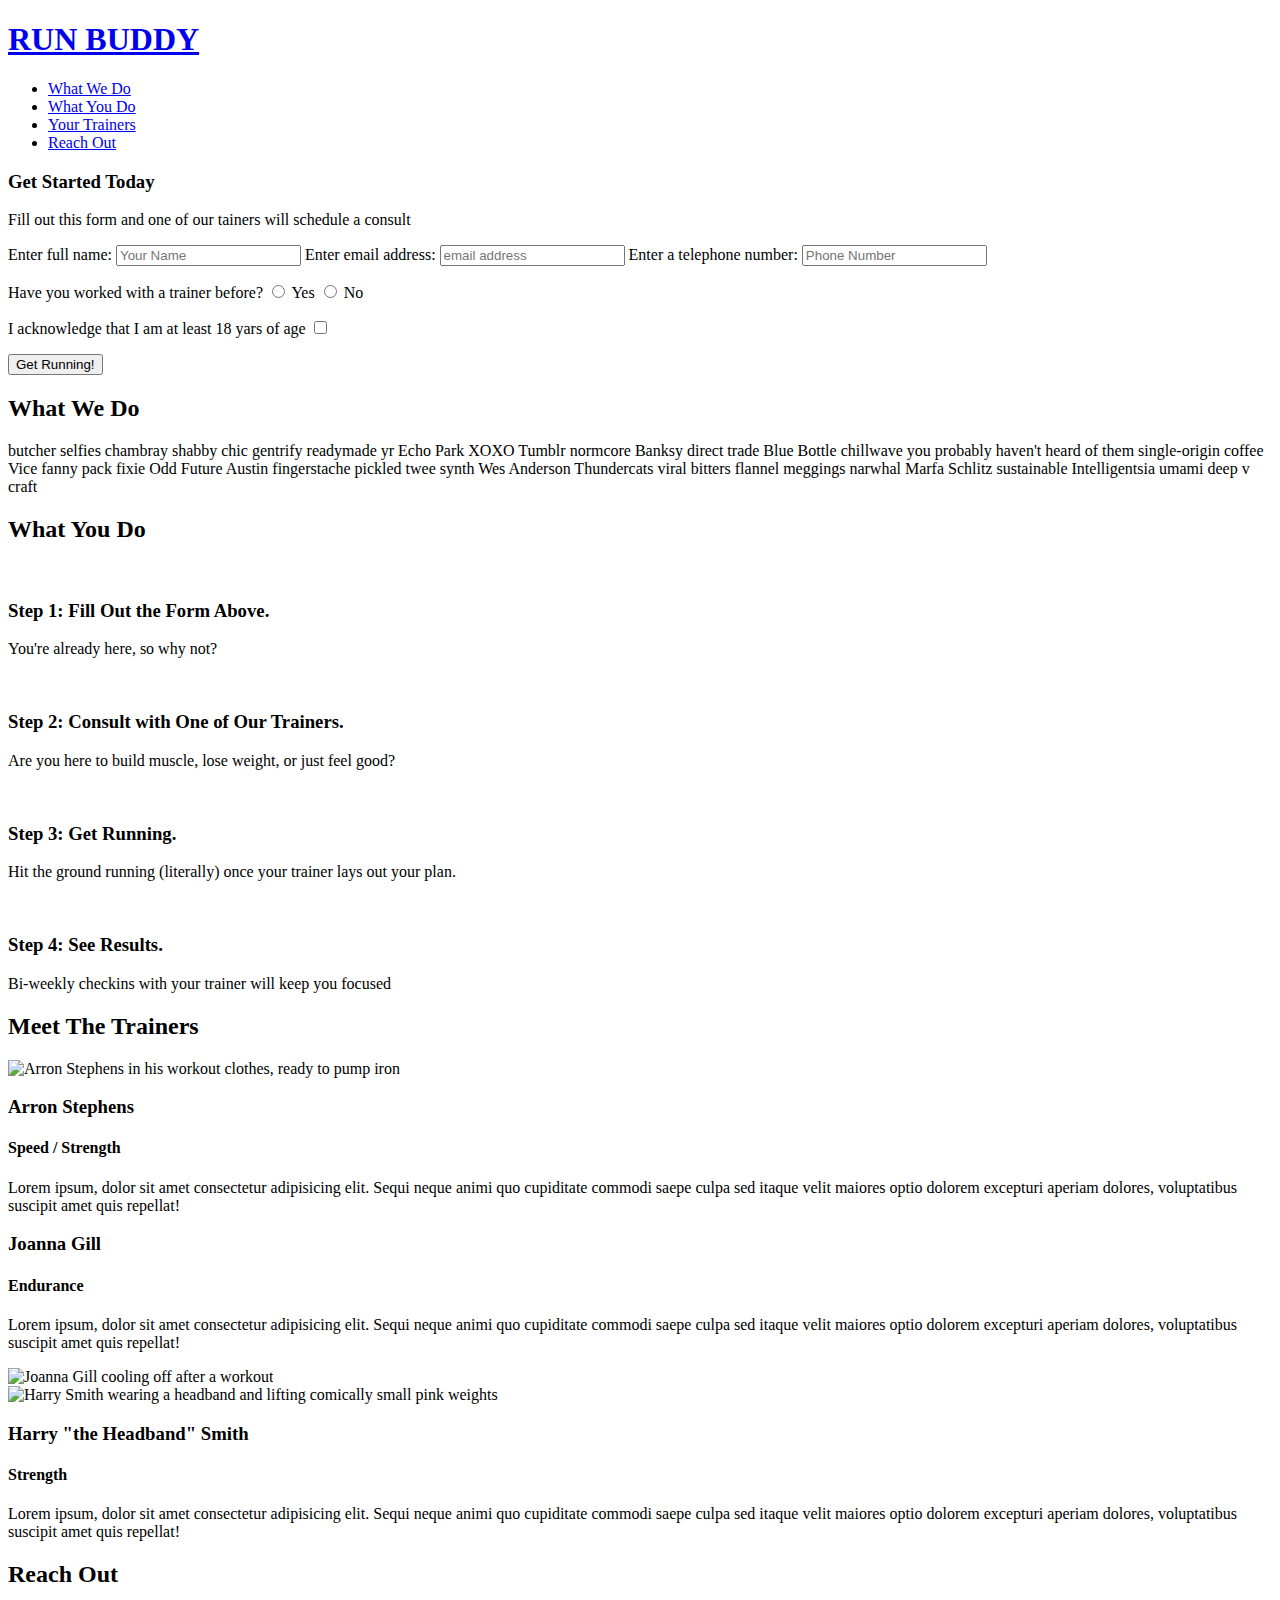
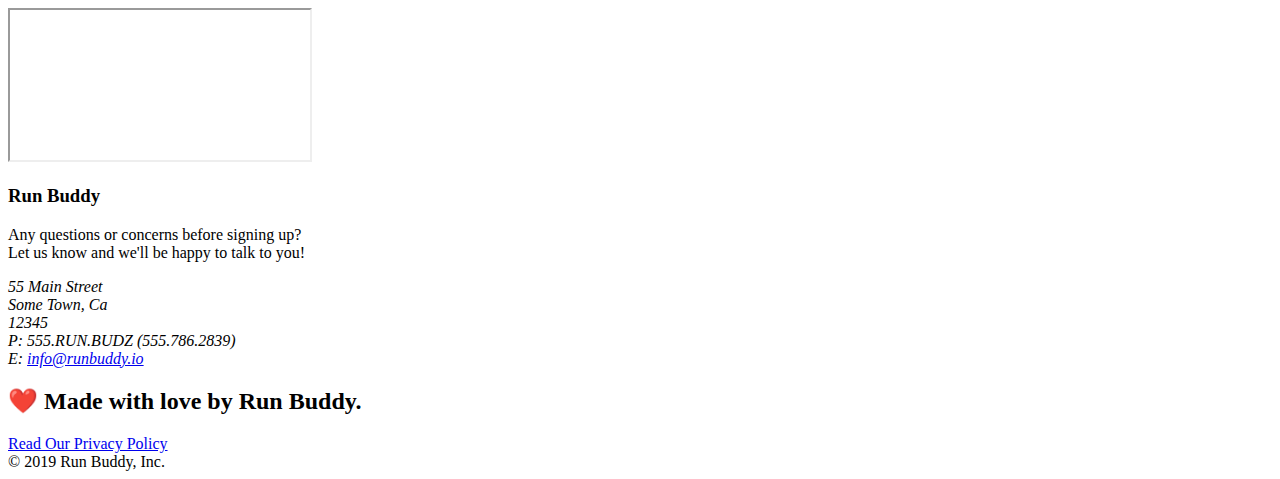
==== index.html @ 9a9549fd "added files via upload" ====
<!DOCTYPE html>
<html lang="en">
 
  <head>
    <meta charset="UTF-8" />
    <title>Run Buddy</title>
    <link rel="stylesheet" href="./assets/css/style.css" />
  </head>

  <body>
     <!--Navigation-->
     <header>
      <a href="./index.html"><h1>RUN BUDDY</h1></a>
      <nav>
        <!-- Unordered list element -->
        <ul>
          <!-- List item element-->
          <li>
            <!-- Anchor element -->
            <a href="#what-we-do">What We Do</a>
          </li>
          <li>
            <a href="#what-you-do">What You Do</a>
          </li>
          <li>
            <a href="#your-trainers">Your Trainers</a>
          </li>
          <li>
            <a href="#reach-out">Reach Out</a>
          </li>
        </ul>
      </nav>
     </header>

    <!--Hero/jumbotorn-->
     <section class="hero">
      <div class="hero-form">
         <h3>Get Started Today</h3>
         <p>Fill out this form and one of our tainers will schedule a consult</p>
         <form>
            <label for="name">Enter full name:</label>
            <input class="form-input" type="text" placeholder="Your Name" name="name" id="name" />
            <label for="email">Enter email address:</label>
            <input class="form-input"type="email" placeholder="email address" name="email" id="email" />
            <label for="Phone">Enter a telephone number:</label>
            <input class="form-input" type="tel" placeholder="Phone Number" name="phone" id="phone" />
            <p>
            Have you worked with a trainer before?
              <input type="radio" name="trainer-confirm" id= "trainer-yes">
              <label for="trainer-yes"> Yes</label>
              <input type="radio" name="trainer-confirm" id="trainer-no">
              <label for="trainer-no"> No</label>
            </p>
            <p>
               <label for="checkbox">
                  I acknowledge that I am at least 18 yars of age
               </label> 
               <input type="checkbox" name="age-confirm" id= "checkbox"> 
            </p>
            <button type="submit">Get Running!</button>
          </form>
      </div>
    </section>

    <!--What We Do-->
    <section id="what-we-do" class="intro">
      <h2 class="section-title primary-border">What We Do</h2>
        <p>
          butcher selfies chambray shabby chic gentrify readymade yr Echo Park XOXO Tumblr normcore Banksy direct trade Blue Bottle chillwave you probably haven't heard of them single-origin coffee Vice fanny pack fixie Odd Future Austin fingerstache pickled twee synth Wes Anderson Thundercats viral bitters flannel meggings narwhal Marfa Schlitz sustainable Intelligentsia umami deep v craft
        </p>
    </section>

    <!-- "what you do" section -->
    <section id="what-you-do" class="steps">
      <h2 class="section-title secondary-border">What You Do</h2>
        <div>
          <img src="./assets/images/step-1.svg" alt="">
          <h3> <span> Step 1: Fill Out the Form Above.</span></h3>
          <p>You're already here, so why not?</p>
        </div>
      
        <div>
          <img src="./assets/images/step-2.svg" alt="">
          <h3> <span>Step 2: Consult with One of Our Trainers.</span></h3>
          <p>Are you here to build muscle, lose weight, or just feel good?</p>
        </div>
      
        <div>
          <img src="./assets/images/step-3.svg" alt="">
          <h3> <span>Step 3: Get Running.</span></h3>
          <p>Hit the ground running (literally) once your trainer lays out your plan.</p>
        </div>
      
        <div>
          <img src="./assets/images/step-4.svg" alt="">
          <h3><span>Step 4: See Results.</span></h3>
          <p>Bi-weekly checkins with your trainer will keep you focused</p>
        </div>
    </section>

    <!-- "meet the trainers" section -->
    <section id="your-trainers" class="trainers">
      <h2 class="section-title primary-border">Meet The Trainers</h2>
      <article class="trainer">
        <img src="./assets/images/trainer-1.jpg" alt="Arron Stephens in his workout clothes, ready to pump iron" />
        <div class="trainer-bio text-left">
          <h3>Arron Stephens</h3>
          <h4>Speed / Strength</h4>
          <p>
            Lorem ipsum, dolor sit amet consectetur adipisicing elit. Sequi neque animi quo cupiditate commodi saepe culpa sed
            itaque velit maiores optio dolorem excepturi aperiam dolores, voluptatibus suscipit amet quis repellat!
          </p>
        </div>
      </article>
                  <!-- second trainer bio -->
        <article class="trainer">
          <div class="trainer-bio text-right">
            <h3>Joanna Gill</h3>
            <h4>Endurance</h4>
            <p>
              Lorem ipsum, dolor sit amet consectetur adipisicing elit. Sequi neque animi quo cupiditate commodi saepe culpa sed
              itaque velit maiores optio dolorem excepturi aperiam dolores, voluptatibus suscipit amet quis repellat!
            </p>
          </div>
          <img src="./assets/images/trainer-2.jpg" alt="Joanna Gill cooling off after a workout" />
        </article>

        <!-- third trainer bio -->
        <article class="trainer">
          <img src="./assets/images/trainer-3.jpg" alt="Harry Smith wearing a headband and lifting comically small pink weights" />
          <div class="trainer-bio text-left">
            <h3>Harry "the Headband" Smith</h3>
            <h4>Strength</h4>
            <p>
              Lorem ipsum, dolor sit amet consectetur adipisicing elit. Sequi neque animi quo cupiditate commodi saepe culpa sed
              itaque velit maiores optio dolorem excepturi aperiam dolores, voluptatibus suscipit amet quis repellat!
            </p>
          </div>
        </article>
    </section>



    <!-- "reach out" section -->
    <section id="reach-out" class="contact">
      <h2 class="section-title secondary-border">Reach Out</h2>
      <div class="contact-info">
          <iframe src="https://www.google.com/maps/embed?pb=!1m18!1m12!1m3!1d2983.565729694528!2d-73.0017430841904!3d41.60027667924516!2m3!1f0!2f0!3f0!3m2!1i1024!2i768!4f13.1!3m3!1m2!1s0x89e7bf4e08eba1c5%3A0x97b1a8ffb382a774!2s12%20Ivy%20Ln%2C%20Wolcott%2C%20CT%2006716!5e0!3m2!1sen!2sus!4v1621275200777!5m2!1sen!2sus" >
          </iframe>
        
        <div>
          <h3>Run Buddy</h3>
          <p>
            Any questions or concerns before signing up?
          <br>
          Let us know and we'll be happy to talk to you!
          </p>
          <address>
            55 Main Street <br/>
            Some Town, Ca <br/>
            12345<br />
            P: 555.RUN.BUDZ (555.786.2839)<br/>
            E: <a href="mailto:info@runbuddy.io">info@runbuddy.io</a>
          </address>
        </div>
        
      </div>
    </section>

    <!-- footer -->
    <footer>      <h2>❤️ Made with love by Run Buddy.</h2>
      <div>
        <a href="./privacy-policy.html">Read Our Privacy Policy</a><br />
        &copy; 2019 Run Buddy, Inc.
      </div>
    </footer>
  </body>
</html>
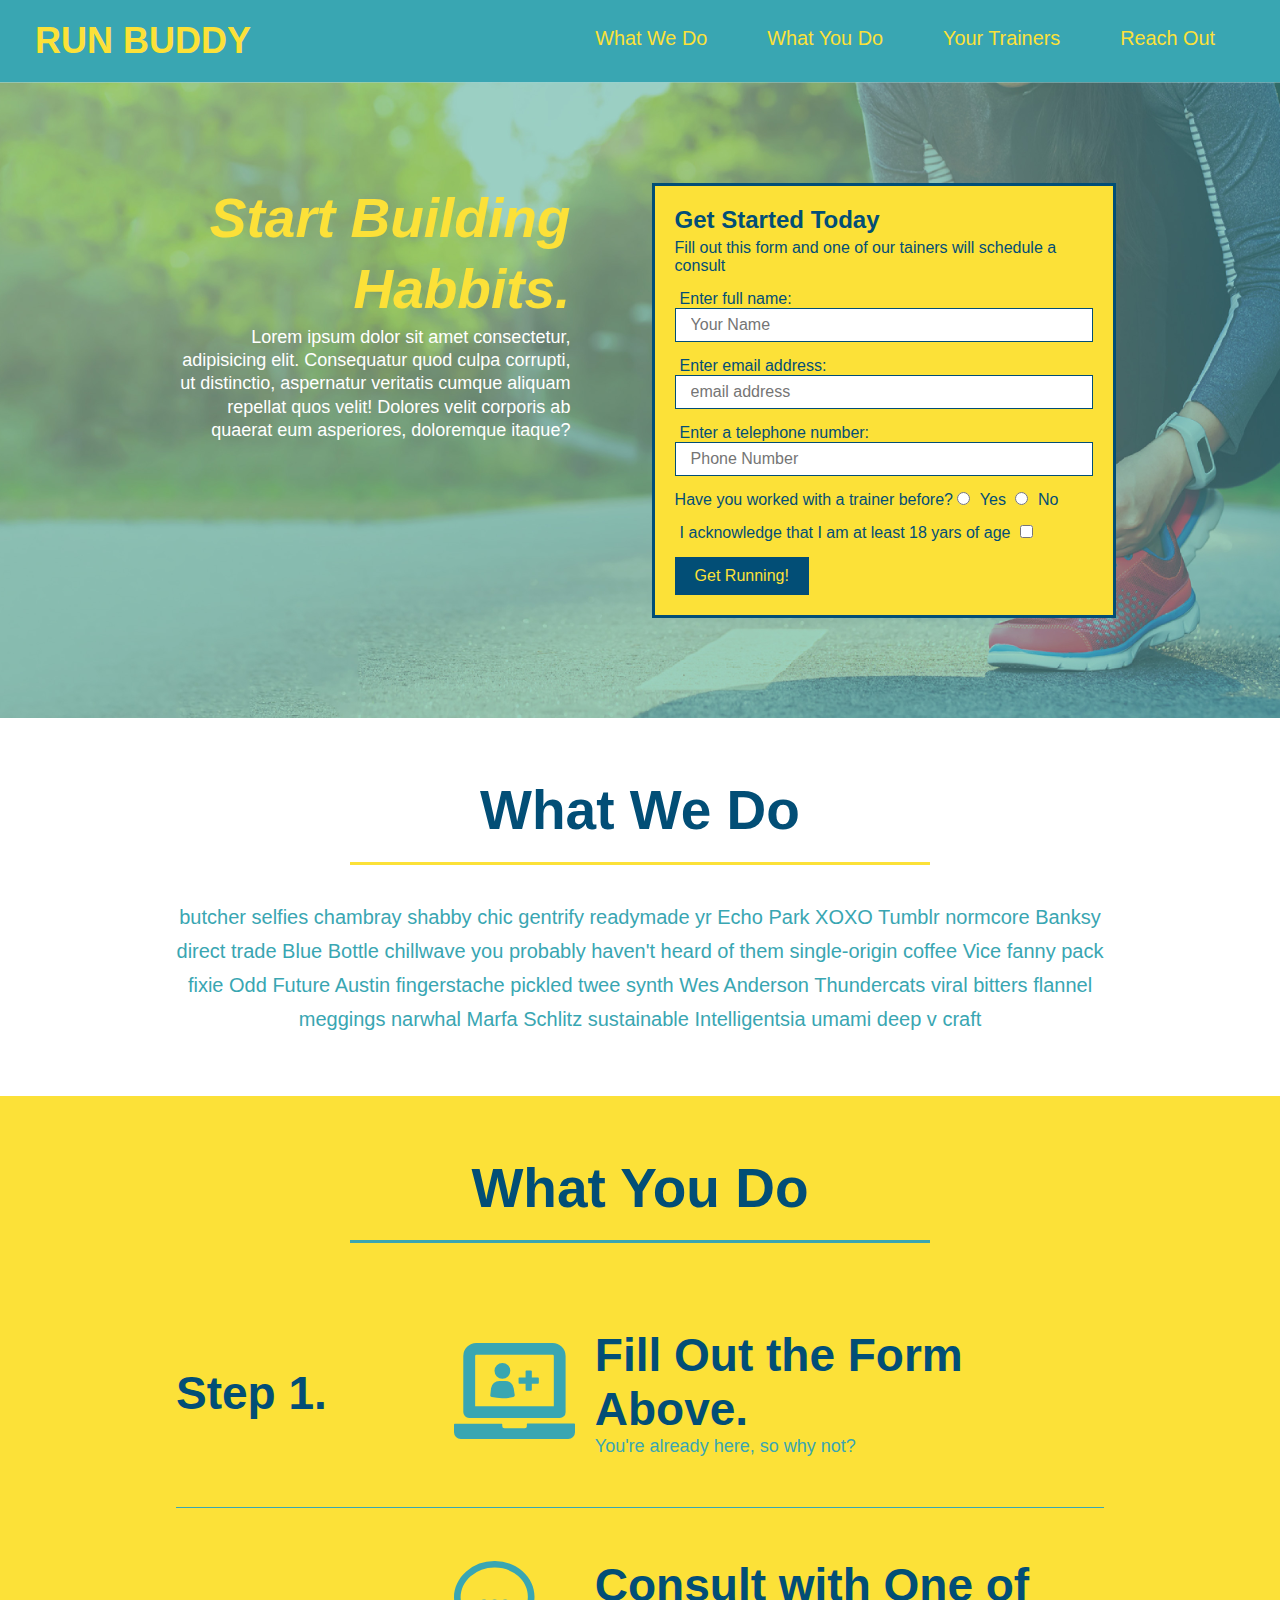
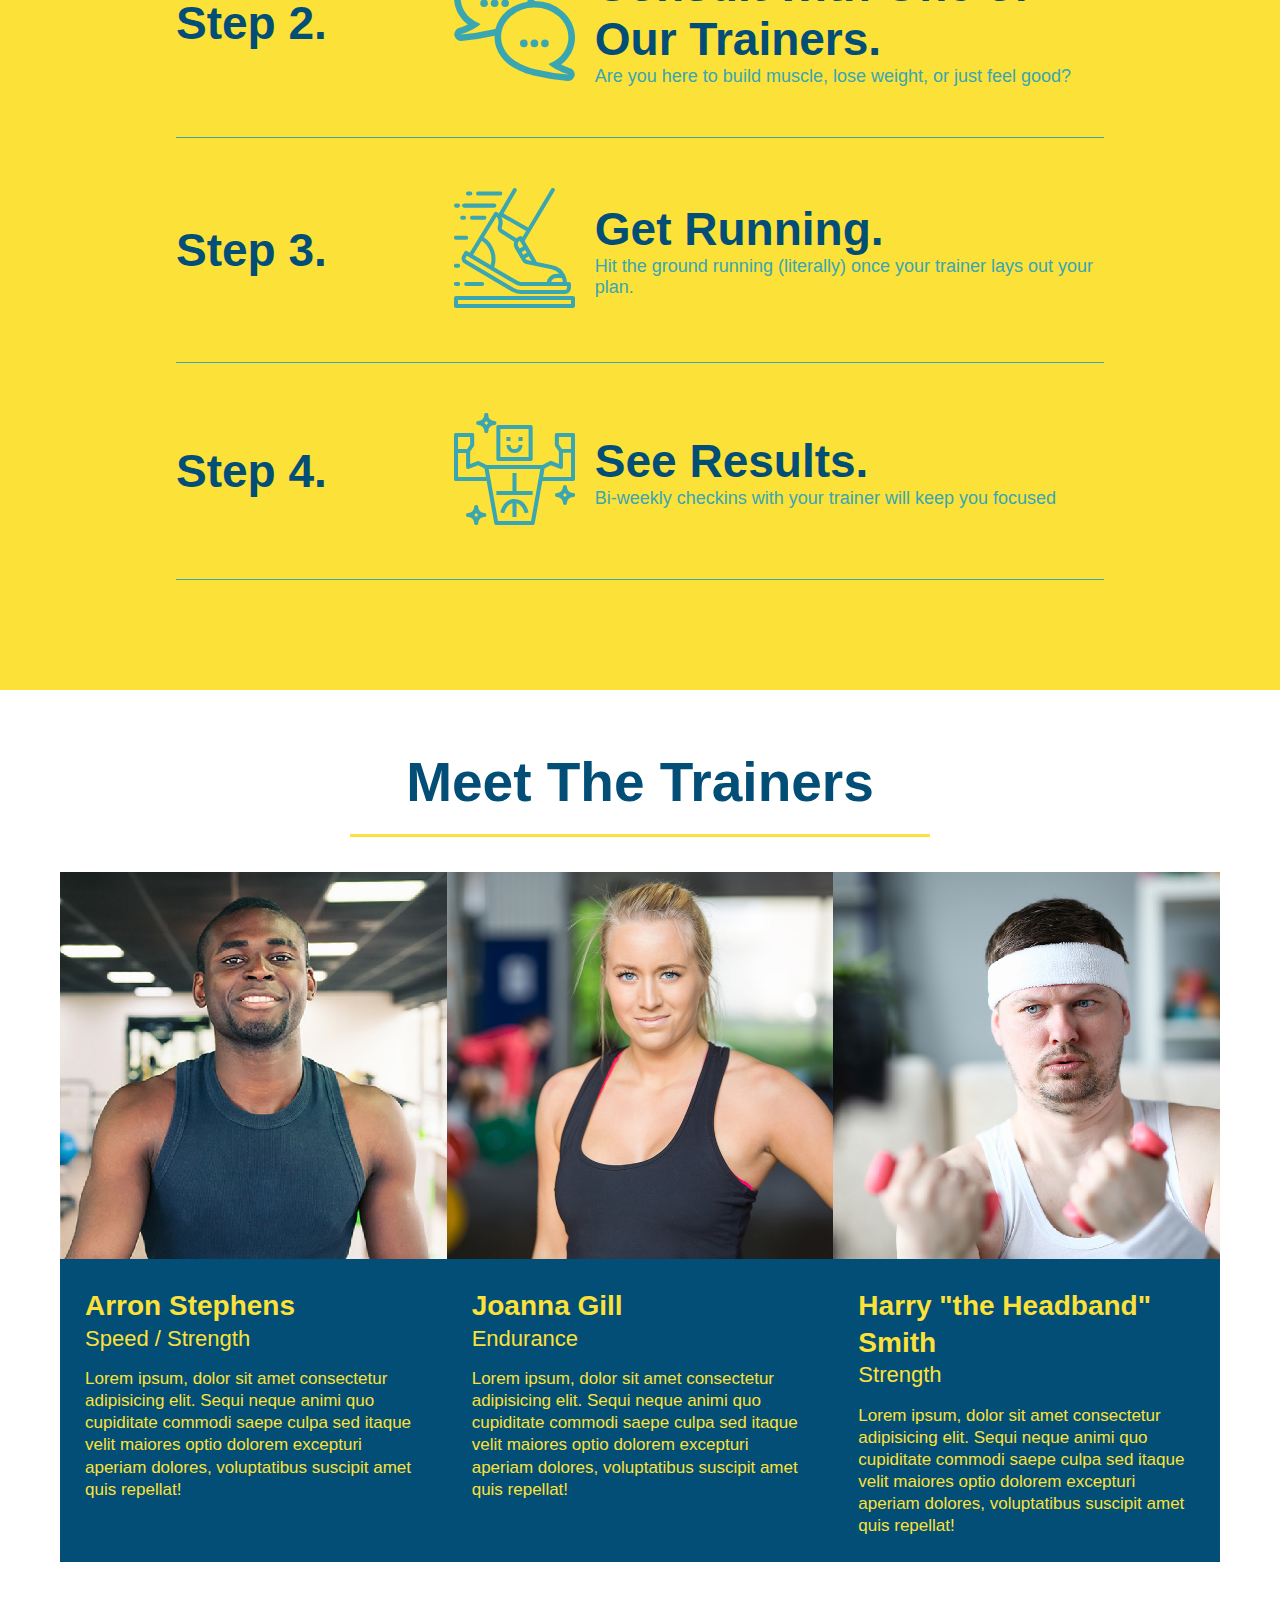
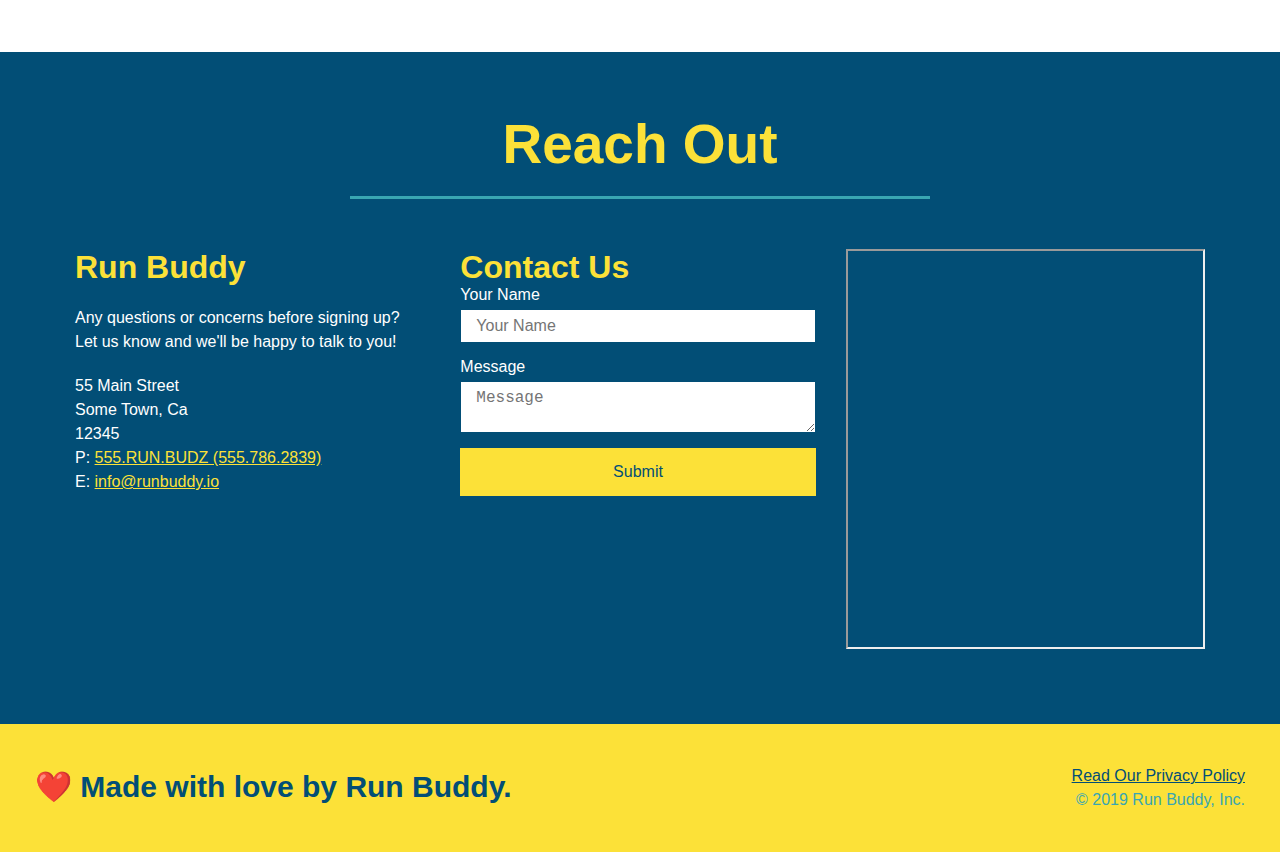
==== commit b7b8dd85: "Updated folder locations" ====
--- a/index.html
+++ b/index.html
@@ -1,178 +1,247 @@
-<!DOCTYPE html>
-<html lang="en">
- 
-  <head>
-    <meta charset="UTF-8" />
-    <title>Run Buddy</title>
-    <link rel="stylesheet" href="./assets/css/style.css" />
-  </head>
-
-  <body>
-     <!--Navigation-->
-     <header>
-      <a href="./index.html"><h1>RUN BUDDY</h1></a>
-      <nav>
-        <!-- Unordered list element -->
-        <ul>
-          <!-- List item element-->
-          <li>
-            <!-- Anchor element -->
-            <a href="#what-we-do">What We Do</a>
-          </li>
-          <li>
-            <a href="#what-you-do">What You Do</a>
-          </li>
-          <li>
-            <a href="#your-trainers">Your Trainers</a>
-          </li>
-          <li>
-            <a href="#reach-out">Reach Out</a>
-          </li>
-        </ul>
-      </nav>
-     </header>
-
-    <!--Hero/jumbotorn-->
-     <section class="hero">
-      <div class="hero-form">
-         <h3>Get Started Today</h3>
-         <p>Fill out this form and one of our tainers will schedule a consult</p>
-         <form>
-            <label for="name">Enter full name:</label>
-            <input class="form-input" type="text" placeholder="Your Name" name="name" id="name" />
-            <label for="email">Enter email address:</label>
-            <input class="form-input"type="email" placeholder="email address" name="email" id="email" />
-            <label for="Phone">Enter a telephone number:</label>
-            <input class="form-input" type="tel" placeholder="Phone Number" name="phone" id="phone" />
-            <p>
-            Have you worked with a trainer before?
-              <input type="radio" name="trainer-confirm" id= "trainer-yes">
-              <label for="trainer-yes"> Yes</label>
-              <input type="radio" name="trainer-confirm" id="trainer-no">
-              <label for="trainer-no"> No</label>
-            </p>
-            <p>
-               <label for="checkbox">
-                  I acknowledge that I am at least 18 yars of age
-               </label> 
-               <input type="checkbox" name="age-confirm" id= "checkbox"> 
-            </p>
-            <button type="submit">Get Running!</button>
-          </form>
-      </div>
-    </section>
-
-    <!--What We Do-->
-    <section id="what-we-do" class="intro">
-      <h2 class="section-title primary-border">What We Do</h2>
-        <p>
-          butcher selfies chambray shabby chic gentrify readymade yr Echo Park XOXO Tumblr normcore Banksy direct trade Blue Bottle chillwave you probably haven't heard of them single-origin coffee Vice fanny pack fixie Odd Future Austin fingerstache pickled twee synth Wes Anderson Thundercats viral bitters flannel meggings narwhal Marfa Schlitz sustainable Intelligentsia umami deep v craft
-        </p>
-    </section>
-
-    <!-- "what you do" section -->
-    <section id="what-you-do" class="steps">
-      <h2 class="section-title secondary-border">What You Do</h2>
-        <div>
-          <img src="./assets/images/step-1.svg" alt="">
-          <h3> <span> Step 1: Fill Out the Form Above.</span></h3>
-          <p>You're already here, so why not?</p>
-        </div>
-      
-        <div>
-          <img src="./assets/images/step-2.svg" alt="">
-          <h3> <span>Step 2: Consult with One of Our Trainers.</span></h3>
-          <p>Are you here to build muscle, lose weight, or just feel good?</p>
-        </div>
-      
-        <div>
-          <img src="./assets/images/step-3.svg" alt="">
-          <h3> <span>Step 3: Get Running.</span></h3>
-          <p>Hit the ground running (literally) once your trainer lays out your plan.</p>
-        </div>
-      
-        <div>
-          <img src="./assets/images/step-4.svg" alt="">
-          <h3><span>Step 4: See Results.</span></h3>
-          <p>Bi-weekly checkins with your trainer will keep you focused</p>
-        </div>
-    </section>
-
-    <!-- "meet the trainers" section -->
-    <section id="your-trainers" class="trainers">
-      <h2 class="section-title primary-border">Meet The Trainers</h2>
-      <article class="trainer">
-        <img src="./assets/images/trainer-1.jpg" alt="Arron Stephens in his workout clothes, ready to pump iron" />
-        <div class="trainer-bio text-left">
-          <h3>Arron Stephens</h3>
-          <h4>Speed / Strength</h4>
-          <p>
-            Lorem ipsum, dolor sit amet consectetur adipisicing elit. Sequi neque animi quo cupiditate commodi saepe culpa sed
-            itaque velit maiores optio dolorem excepturi aperiam dolores, voluptatibus suscipit amet quis repellat!
-          </p>
-        </div>
-      </article>
-                  <!-- second trainer bio -->
-        <article class="trainer">
-          <div class="trainer-bio text-right">
-            <h3>Joanna Gill</h3>
-            <h4>Endurance</h4>
-            <p>
-              Lorem ipsum, dolor sit amet consectetur adipisicing elit. Sequi neque animi quo cupiditate commodi saepe culpa sed
-              itaque velit maiores optio dolorem excepturi aperiam dolores, voluptatibus suscipit amet quis repellat!
-            </p>
-          </div>
-          <img src="./assets/images/trainer-2.jpg" alt="Joanna Gill cooling off after a workout" />
-        </article>
-
-        <!-- third trainer bio -->
-        <article class="trainer">
-          <img src="./assets/images/trainer-3.jpg" alt="Harry Smith wearing a headband and lifting comically small pink weights" />
-          <div class="trainer-bio text-left">
-            <h3>Harry "the Headband" Smith</h3>
-            <h4>Strength</h4>
-            <p>
-              Lorem ipsum, dolor sit amet consectetur adipisicing elit. Sequi neque animi quo cupiditate commodi saepe culpa sed
-              itaque velit maiores optio dolorem excepturi aperiam dolores, voluptatibus suscipit amet quis repellat!
-            </p>
-          </div>
-        </article>
-    </section>
-
-
-
-    <!-- "reach out" section -->
-    <section id="reach-out" class="contact">
-      <h2 class="section-title secondary-border">Reach Out</h2>
-      <div class="contact-info">
-          <iframe src="https://www.google.com/maps/embed?pb=!1m18!1m12!1m3!1d2983.565729694528!2d-73.0017430841904!3d41.60027667924516!2m3!1f0!2f0!3f0!3m2!1i1024!2i768!4f13.1!3m3!1m2!1s0x89e7bf4e08eba1c5%3A0x97b1a8ffb382a774!2s12%20Ivy%20Ln%2C%20Wolcott%2C%20CT%2006716!5e0!3m2!1sen!2sus!4v1621275200777!5m2!1sen!2sus" >
-          </iframe>
-        
-        <div>
-          <h3>Run Buddy</h3>
-          <p>
-            Any questions or concerns before signing up?
-          <br>
-          Let us know and we'll be happy to talk to you!
-          </p>
-          <address>
-            55 Main Street <br/>
-            Some Town, Ca <br/>
-            12345<br />
-            P: 555.RUN.BUDZ (555.786.2839)<br/>
-            E: <a href="mailto:info@runbuddy.io">info@runbuddy.io</a>
-          </address>
-        </div>
-        
-      </div>
-    </section>
-
-    <!-- footer -->
-    <footer>      <h2>❤️ Made with love by Run Buddy.</h2>
-      <div>
-        <a href="./privacy-policy.html">Read Our Privacy Policy</a><br />
-        &copy; 2019 Run Buddy, Inc.
-      </div>
-    </footer>
-  </body>
+<!DOCTYPE html>
+<html lang="en">
+ 
+  <head>
+    <meta charset="UTF-8" />
+    <title>Run Buddy</title>
+    <link rel="stylesheet" href="./assets/css/style.css" />
+  </head>
+
+  <body>
+     <!--Navigation-->
+     <header>
+      <h1>RUN BUDDY</h1>
+      <nav>
+        <!-- Unordered list element -->
+        <ul>
+          <!-- List item element-->
+          <li>
+            <!-- Anchor element -->
+            <a href="#what-we-do">What We Do</a>
+          </li>
+          <li>
+            <a href="#what-you-do">What You Do</a>
+          </li>
+          <li>
+            <a href="#your-trainers">Your Trainers</a>
+          </li>
+          <li>
+            <a href="#reach-out">Reach Out</a>
+          </li>
+        </ul>
+      </nav>
+     </header>
+
+    <!--Hero/jumbotorn-->
+  <section class="hero">
+<div class="hero-cta">
+  <div class="flex-row">
+      <h2>Start Building Habbits.</h2>
+  </div>
+  <p>
+    Lorem ipsum dolor sit amet consectetur, adipisicing elit. 
+    Consequatur quod culpa corrupti, ut distinctio, aspernatur veritatis
+     cumque aliquam repellat quos velit! Dolores velit corporis ab quaerat eum asperiores, doloremque itaque?
+  </p>
+</div>
+
+      <div class="hero-form">
+         <h3>Get Started Today</h3>
+         <p>Fill out this form and one of our tainers will schedule a consult</p>
+         <form>
+            <label for="name">Enter full name:</label>
+            <input class="form-input" type="text" placeholder="Your Name" name="name" id="name" />
+            <label for="email">Enter email address:</label>
+            <input class="form-input"type="email" placeholder="email address" name="email" id="email" />
+            <label for="Phone">Enter a telephone number:</label>
+            <input class="form-input" type="tel" placeholder="Phone Number" name="phone" id="phone" />
+            <p>
+            Have you worked with a trainer before?
+              <input type="radio" name="trainer-confirm" id= "trainer-yes">
+              <label for="trainer-yes"> Yes</label>
+              <input type="radio" name="trainer-confirm" id="trainer-no">
+              <label for="trainer-no"> No</label>
+            </p>
+            <p>
+               <label for="checkbox">
+                  I acknowledge that I am at least 18 yars of age
+               </label> 
+               <input type="checkbox" name="age-confirm" id= "checkbox"> 
+            </p>
+            <button type="submit">Get Running!</button>
+          </form>
+      </div>
+    </section>
+
+    <!--What We Do-->
+    <section id="what-we-do" class="intro">
+      <div class="flex-row">
+      <h2 class="section-title primary-border">What We Do</h2>
+      </div>
+      <div class="flex-row">
+        <p>
+          butcher selfies chambray shabby chic gentrify readymade yr Echo Park XOXO Tumblr normcore Banksy direct trade Blue Bottle chillwave you probably haven't heard of them single-origin coffee Vice fanny pack fixie Odd Future Austin fingerstache pickled twee synth Wes Anderson Thundercats viral bitters flannel meggings narwhal Marfa Schlitz sustainable Intelligentsia umami deep v craft
+        </p>
+        </div>
+    </section>
+
+    <!-- "what you do" section -->
+    <section id="what-you-do" class="steps">
+      <div class="flex-row">
+      <h2 class="section-title secondary-border">What You Do</h2>
+      </div>
+        <div class="step">
+         <h3> Step 1.</h3>
+        <div class="step-info">
+          <div class="step-img">
+            <img src="./assets/images/step-1.svg" alt="">
+          </div>
+          <div class="step-text">
+              <h3>Fill Out the Form Above.</h3>
+              <p>You're already here, so why not?</p>
+          </div>
+        </div>
+        </div>
+       
+      
+        <div class="step">
+         <h3>Step 2.</h3>
+         <div class="step-info">
+          <div class="step-img">
+           <img src="./assets/images/step-2.svg" alt="">
+          </div>
+          <div class="step-text">
+           <h3>Consult with One of Our Trainers.</h3>
+           <p>Are you here to build muscle, lose weight, or just feel good?</p>
+          </div>
+          </div>
+        </div>
+      
+        <div class="step">
+         <h3>Step 3.</h3>
+         <div class="step-info">
+          <div class="step-img">
+           <img src="./assets/images/step-3.svg" alt="">
+         </div>
+         <div class="step-text">
+           <h3> Get Running.</h3>
+           <p>Hit the ground running (literally) once your trainer lays out your plan.</p>
+         </div>
+         </div>
+        </div>
+      
+        <div class="step">
+          <h3>Step 4.</h3>
+          <div class="step-info">
+            <div class="step-img">
+          <img src="./assets/images/step-4.svg" alt="">
+          </div>
+          <div class="step-text">
+          <h3><span>See Results.</span></h3>
+          <p>Bi-weekly checkins with your trainer will keep you focused</p>
+          </div>
+          </div>
+        </div>
+    </section>
+
+    <!-- "meet the trainers" section -->
+    <section id="your-trainers">
+      <div class="flex-row">
+      <h2 class="section-title primary-border">Meet The Trainers</h2>
+      </div>
+      <div class="trainers">
+      <article class="trainer">
+        <img src="./assets/images/trainer-1.jpg" alt="Arron Stephens in his workout clothes, ready to pump iron" />
+        <div class="trainer-bio">
+          <h3 class="trainer-name">Arron Stephens</h3>
+          <h4 class="trainer-role">Speed / Strength</h4>
+          <p>
+            Lorem ipsum, dolor sit amet consectetur adipisicing elit. Sequi neque animi quo cupiditate commodi saepe culpa sed
+            itaque velit maiores optio dolorem excepturi aperiam dolores, voluptatibus suscipit amet quis repellat!
+          </p>
+        </div>
+      </article>
+                  <!-- second trainer bio -->
+        <article class="trainer">
+          <img src="./assets/images/trainer-2.jpg" alt="Joanna Gill cooling off after a workout" />
+          <div class="trainer-bio">
+            <h3 class="trainer-name">Joanna Gill</h3>
+            <h4 class="trainer-role">Endurance</h4>
+            <p>
+              Lorem ipsum, dolor sit amet consectetur adipisicing elit. Sequi neque animi quo cupiditate commodi saepe culpa sed
+              itaque velit maiores optio dolorem excepturi aperiam dolores, voluptatibus suscipit amet quis repellat!
+            </p>
+          </div>
+        </article>
+
+        <!-- third trainer bio -->
+        <article class="trainer">
+          <img src="./assets/images/trainer-3.jpg" alt="Harry Smith wearing a headband and lifting comically small pink weights" />
+          <div class="trainer-bio">
+            <h3 class="trainer-name">Harry "the Headband" Smith</h3>
+            <h4 class="trainer-role">Strength</h4>
+            <p>
+              Lorem ipsum, dolor sit amet consectetur adipisicing elit. Sequi neque animi quo cupiditate commodi saepe culpa sed
+              itaque velit maiores optio dolorem excepturi aperiam dolores, voluptatibus suscipit amet quis repellat!
+            </p>
+          </div>
+        </article>
+        </div>
+    </section>
+
+
+
+    <!-- "reach out" section -->
+    <section id="reach-out" class="contact">
+      <div class="flex-row">
+      <h2 class="section-title secondary-border">Reach Out</h2>
+      </div>
+      <div class="contact-info">
+        <div>
+          <h3>Run Buddy</h3>
+          <p>
+            Any questions or concerns before signing up?
+            <br />
+            Let us know and we'll be happy to talk to you!
+          </p>
+      
+          <address>
+            55 Main Street <br />
+            Some Town, Ca <br />
+            12345 <br />
+            P: <a href="tel:555.786.2839">555.RUN.BUDZ (555.786.2839)</a><br />
+            E: <a href="mailto://info@runbuddy.io">info@runbuddy.io</a>
+          </address>
+      
+        </div>
+      
+        <div class="contact-form">
+          <h3>Contact Us</h3>
+          <form>
+            <label for="contact-name">Your Name</label>
+            <input type="text" id="contact-name" placeholder="Your Name" />
+      
+            <label for="contact-message">Message</label>
+            <textarea id="contact-message" placeholder="Message"></textarea>
+      
+            <button type="submit">Submit</button>
+          </form>
+        </div>
+        
+        <iframe src="https://www.google.com/maps/embed?pb=!1m18!1m12!1m3!1d2983.565729694528!2d-73.0017430841904!3d41.60027667924516!2m3!1f0!2f0!3f0!3m2!1i1024!2i768!4f13.1!3m3!1m2!1s0x89e7bf4e08eba1c5%3A0x97b1a8ffb382a774!2s12%20Ivy%20Ln%2C%20Wolcott%2C%20CT%2006716!5e0!3m2!1sen!2sus!4v1621275200777!5m2!1sen!2sus" >
+        </iframe>
+      </div>
+    </section>
+
+    <!-- footer -->
+    <footer>  
+      <div class="flex-row">   
+      <h2>❤️ Made with love by Run Buddy.</h2>
+      </div>
+      <div>
+        <a href="./privacy-policy.html">Read Our Privacy Policy</a><br />
+        &copy; 2019 Run Buddy, Inc.
+      </div>
+    </footer>
+  </body>
 </html>--- a/assets/css/style.css
+++ b/assets/css/style.css
@@ -0,0 +1,359 @@
+* {
+    margin: 0;
+    padding: 0;
+    box-sizing: border-box;
+  }
+
+body {
+    color: #39a6b2;
+    font-family: Arial, Helvetica, sans-serif;
+  }
+
+header {
+   padding: 20px 35px;
+    background-color: #39a6b2;
+    display: flex;
+    justify-content: space-between;
+    flex-wrap: wrap;
+  }
+
+header h1 {
+   font-weight: bold;
+   font-size: 36px;
+   color: #fce138;
+   margin: 0;
+  }
+  
+header a {
+   text-decoration: none;
+   color: #fce138;
+  }
+
+header nav {
+    margin: 7px 0;
+  }
+
+header nav ul {
+    display: flex;
+    flex-wrap: wrap;
+    justify-content: space-between;
+    align-items: center;
+    list-style: none;
+  }
+
+header nav ul li a {
+    margin: 0 30px;
+    font-weight: lighter;
+    font-size: 1.55vw;
+ }
+
+header h1 {
+   font-weight: bold;
+    font-size: 36px;
+   color: #fce138;
+    margin: 0;
+   display: inline;
+ }
+
+footer {
+    background: #fce138;
+    width: 100%;
+    padding: 40px 35px;
+    display: flex;
+    justify-content: space-between;
+    flex-wrap: wrap;
+  }
+
+footer h2 {
+    color: #024e76;
+    font-size: 30px;
+    margin: 0;
+  }
+
+footer div {
+    line-height: 1.5;
+    text-align: right;
+  }
+
+footer a {
+    color: #024e76;
+  }
+
+section {
+    padding: 60px;
+  }
+  
+.hero {
+    background-image: url("../images/hero-bg.jpg");
+    background-size: cover;
+    background-position:center;
+    display: flex;
+    justify-content: center;
+    flex-wrap: wrap;
+    
+  }
+/*Hero Form code*/
+.hero-form{
+    color: #024e76;
+    background-color: #fce138;
+    padding: 20px;
+    border: solid 3px #024e76;
+    width: 40%;
+    margin: 3.5%;
+  }
+.hero-form h3 {
+    margin: 0px;
+    font-size: 24px;
+  }
+.hero-form p {
+    margin: 5px 0 15px 0;
+  }
+.form-input {
+    border: 1px solid #024e76;
+    display: block;
+    padding: 7px 15px;
+    font-size: 16px;
+    color: #024e76;
+    width: 100%;
+    margin-bottom: 15px;
+  }      
+
+.hero-form label {
+    margin: 0 5px;
+  }
+
+.hero-form button {
+    color: #fce138;
+    background-color: #024e76;
+    border: none;
+    padding: 10px 20px;
+    font-size: 16px;
+  }
+
+  /*What-We-Do Section*/
+.intro p {
+    line-height: 1.7;
+    color: #39a6b2;
+    width: 80%;
+    font-size: 20px;
+    margin: 0 auto;
+    text-align: center;
+  }
+  
+  /*what-you-do section code*/
+.steps { 
+   background: #fce138;
+  }
+
+.section-title {
+    font-size: 55px;
+    color: #024e76;
+    border-bottom: 3px solid;
+    padding-bottom: 20px;
+    text-align: center;
+    margin: 0 auto 35px auto;
+    width: 50%;
+  }
+
+.primary-border {
+    border-color: #fce138;
+  }
+
+.secondary-border {
+   border-color: #39a6b2;
+  }
+
+  /*
+  .steps div {
+    margin-bottom: 80px;
+  }
+
+
+.steps img {
+    width: 15%;
+    margin: 10px 0;
+  }
+*/
+
+.step h3 {
+    color: #024e76;
+    font-size: 46px;
+    flex: 1 30%;
+   /* margin-top: 10px;*/
+  }
+
+.step-text p {
+    color: #39a6b2;
+    font-size: 18px;
+  }
+/*
+.steps span {
+    font-size: 38px;
+  }
+*/
+.step-text h4 {
+    font-size: 26px;
+    line-height: 1.5;
+    color: #024e76;
+  }
+
+  .step-info {
+    flex: 2 70%;
+    display: flex;
+    flex-wrap: wrap;
+    align-items: center;
+  }
+
+  .step {
+    margin: 50px auto;
+    padding-bottom: 50px;
+    width: 80%;
+    border-bottom: 1px solid #39a6b2;
+    display: flex;
+    flex-wrap: wrap;
+    align-items: center;
+    justify-content: space-between;
+  }
+
+  .step-img {
+    flex: 1 12%;
+    margin-right: 20px;
+  }
+
+  .step-img img {
+    max-width: 100%;
+  }
+
+  .step-text {
+    flex: 12;
+
+  }
+
+  .trainers {
+    width: 100%;
+    margin: 0 auto;
+    display: flex;
+    flex-wrap: wrap;
+    justify-content: space-around;
+  }
+
+  .trainer {
+    margin: 0 auto 30px auto;
+    background: #024e76;
+    color: #fce138;
+    flex: 1;
+  }
+
+ .trainer img {
+    width: 100%;
+  }
+  
+ .trainer-bio {
+    padding: 25px;
+    line-height: 1.3;
+  }
+  
+  .text-left {
+    text-align: left;
+  }
+  
+  .text-right {
+    text-align: right;
+  }
+
+  .flex-row {
+    display: flex;
+  }
+  .trainer-bio h3 {
+    font-size: 28px;
+  }
+  
+  .trainer-bio h4 {
+    font-weight: lighter;
+    font-size: 22px;
+    margin-bottom: 15px;
+  }
+  
+  .trainer-bio p {
+    font-size: 17px;
+    
+  }
+ 
+  .contact {
+   background-color: #024e76;
+  }
+
+ .contact h2 {
+   color: #fce138;
+ }
+ 
+ 
+ .contact-info {
+   display: flex;
+   justify-content: space-between;
+   flex-wrap: wrap;
+ }
+
+ .contact-info iframe {
+   height: 400px;
+ }
+
+ .contact-info div {
+   color: white;
+ }
+
+ .contact-info h3 {
+    color: #fce138;letter-spacing: normal;
+    font-size: 32px;
+  }
+
+  .contact-form input, .contact-form textarea {
+    border: 1px solid #024e76;
+    display: block;
+    padding: 7px 15px;
+    font-size: 16px;
+    color: #024e76;
+    width: 100%;
+    margin-bottom: 15px;
+    margin-top: 5px;
+  }
+
+ .contact-form button{
+    width: 100%;
+    border: none;
+    background: #fce138;
+    color: #024e76;
+    text-align: center;
+    padding: 15px 0;
+    font-size: 16px;
+  }
+
+  .contact-info p, .contact-info address {
+    margin: 20px 0;
+    line-height: 1.5;
+    font-size: 16px;
+    font-style: normal;
+  }
+
+  .contact-info a {
+    color: #fce138;
+  }
+  .contact-info > * {
+    flex: 1;
+    margin: 15px;
+  }
+
+  .hero-cta {
+    width: 35%;
+    text-align: right;
+    margin: 3.5%;
+    color: #fff;
+    font-size: 18px;
+    line-height: 1.3;
+  }
+
+  .hero-cta h2 {
+    font-style: italic;
+    font-size: 55px;
+    color: #fce138;
+  }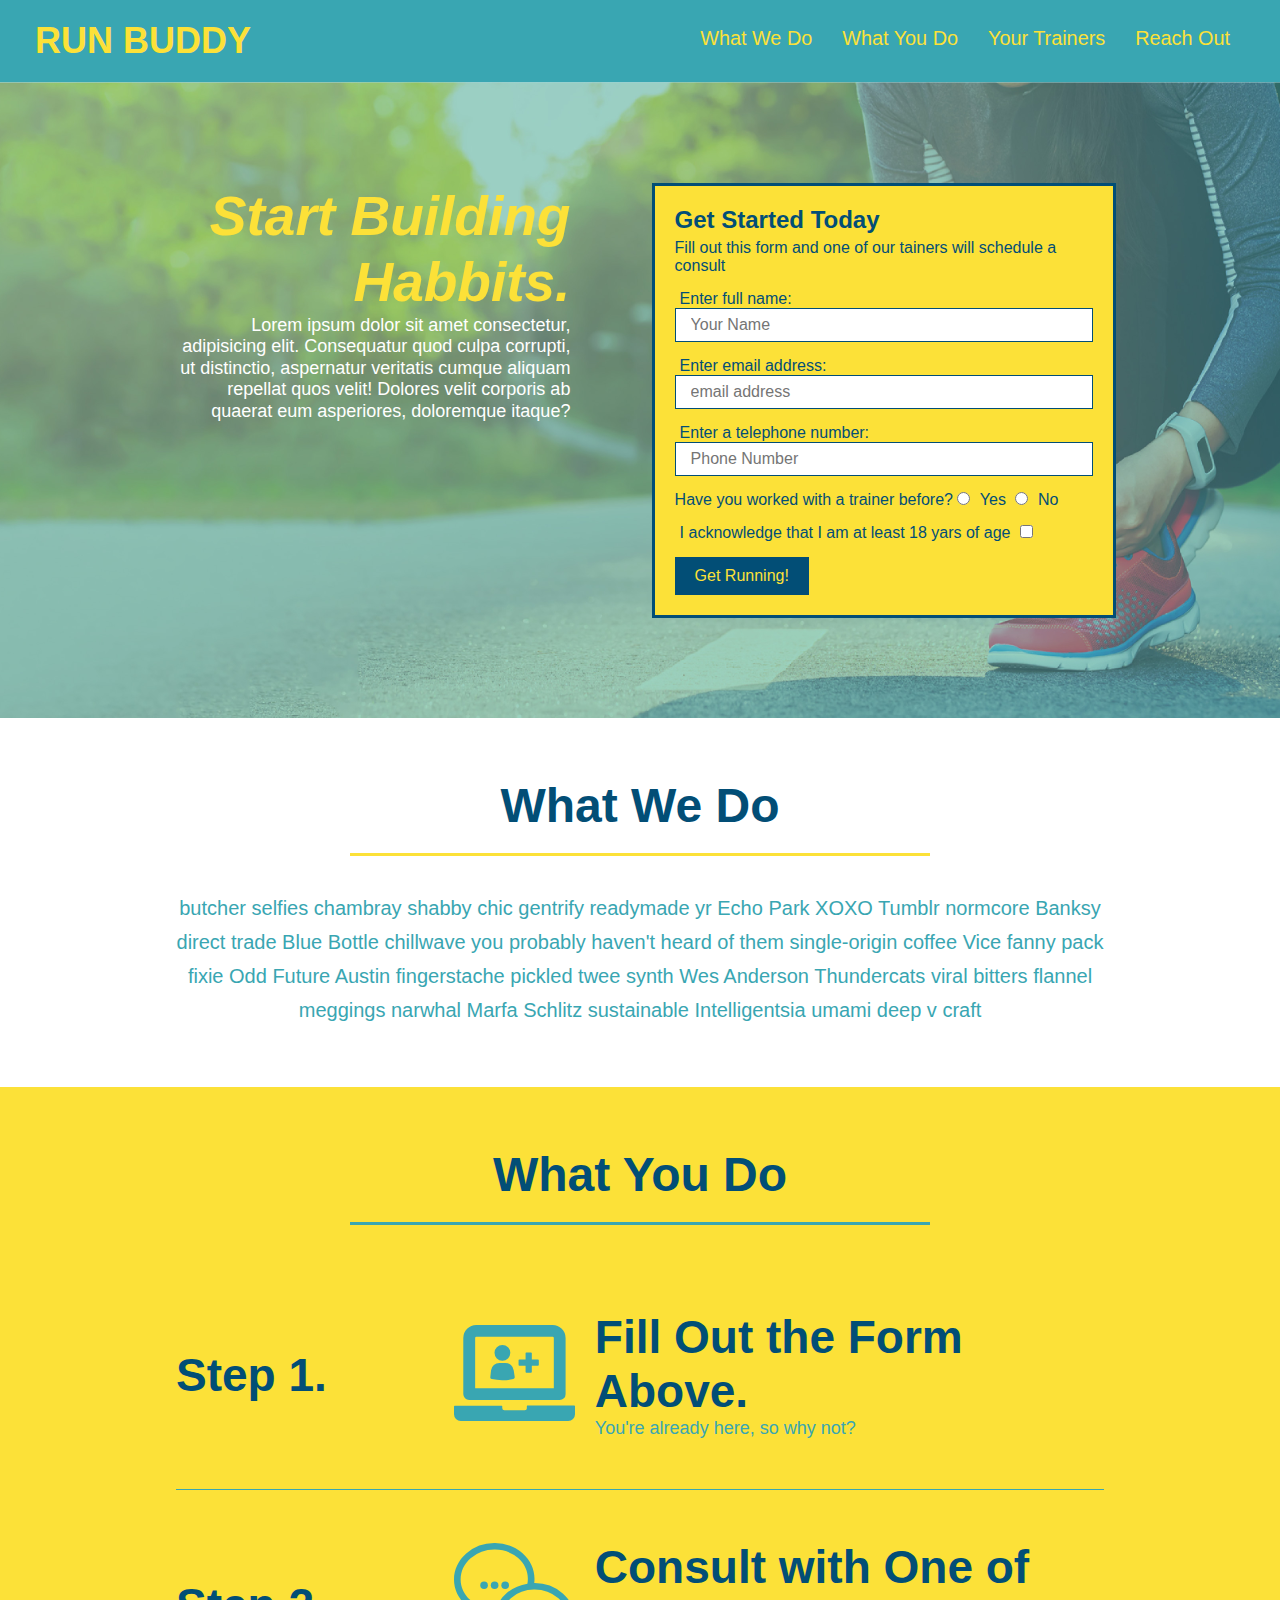
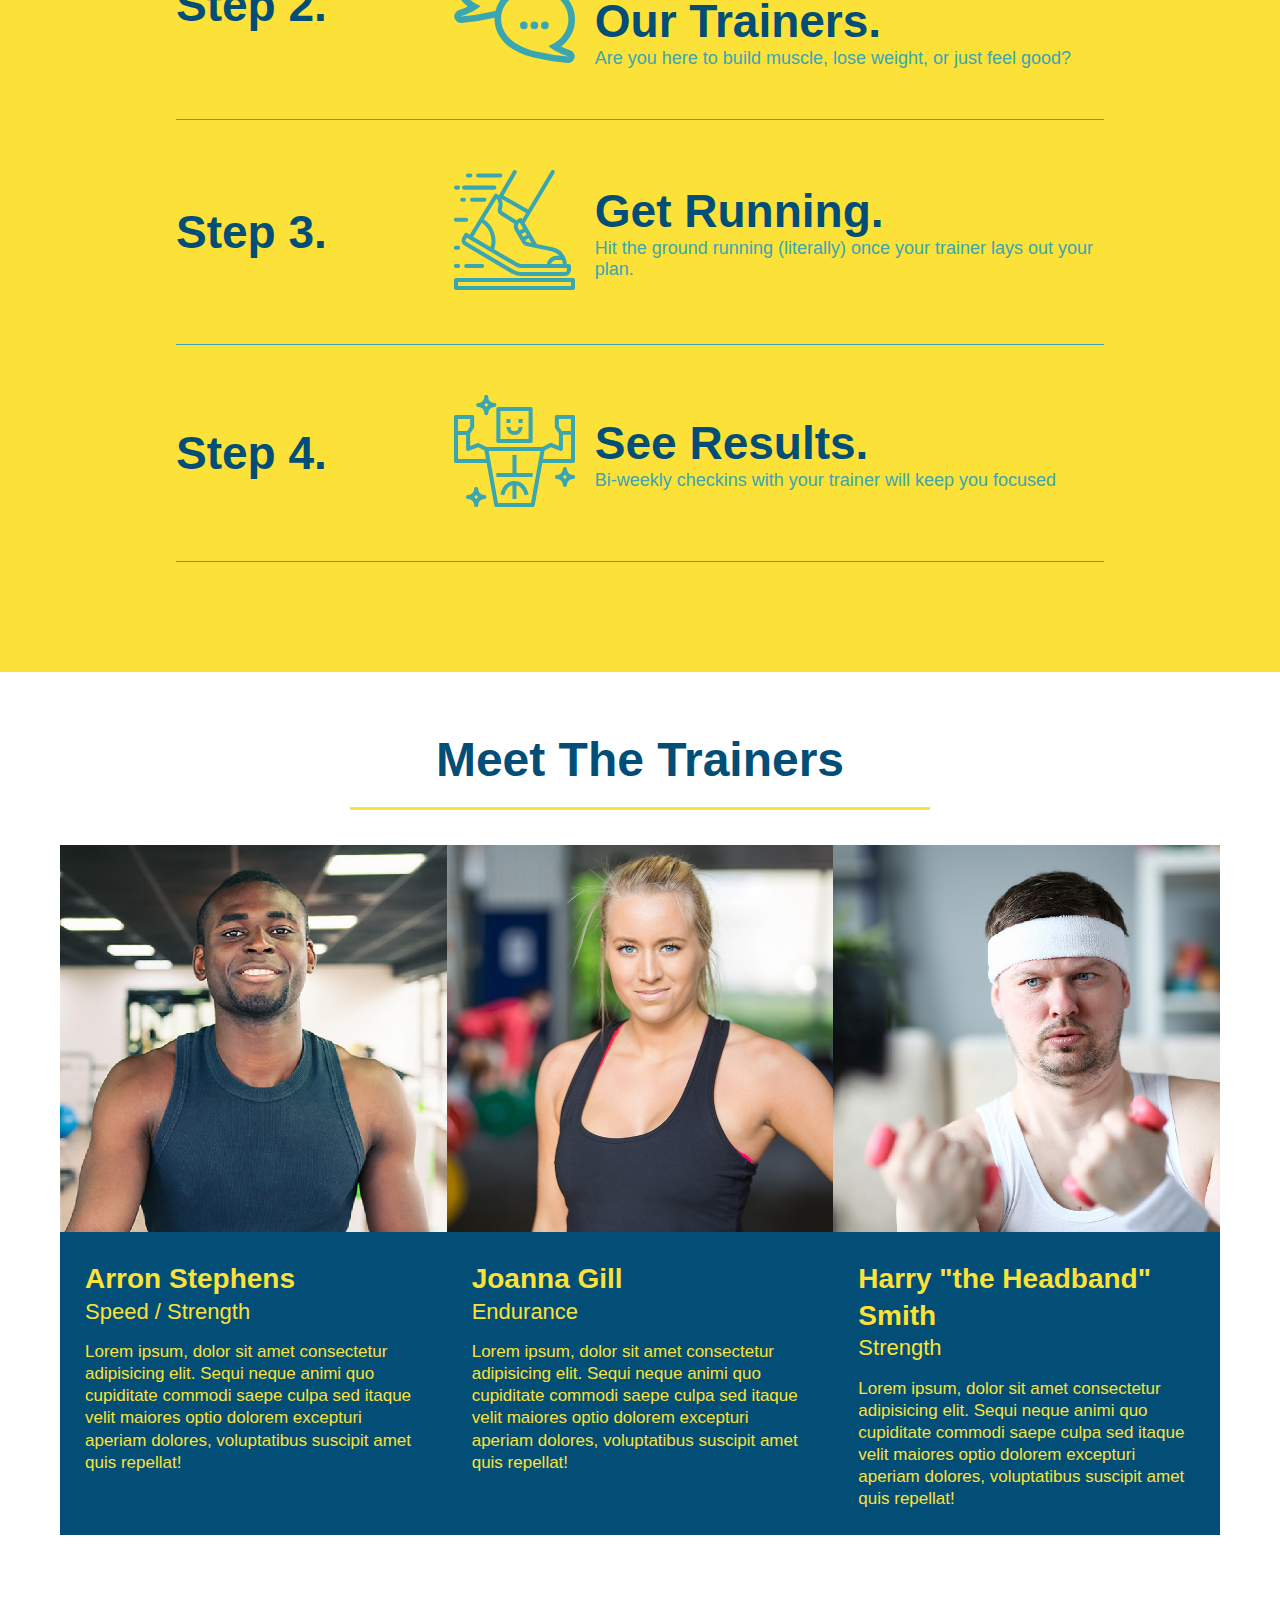
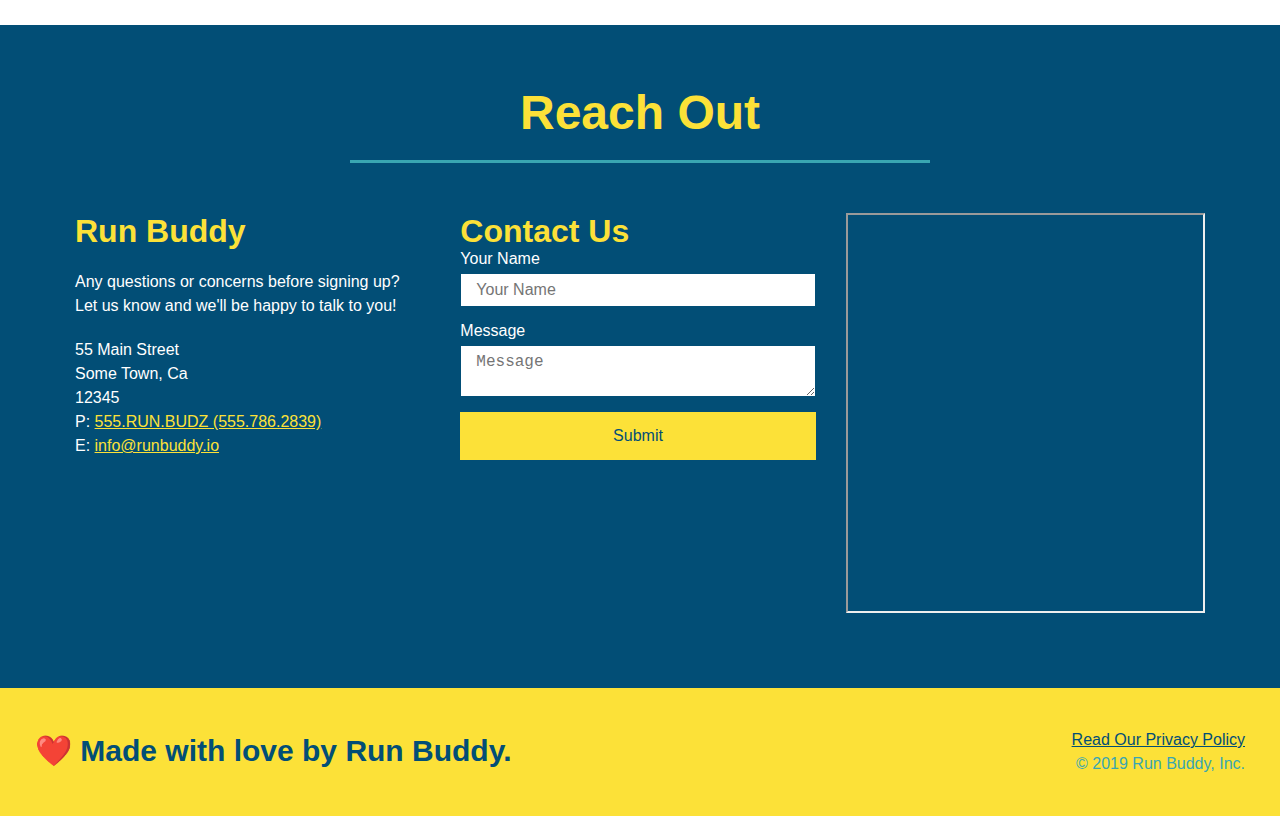
==== commit eb78044b: "Added Media Queries to styles.css" ====
--- a/index.html
+++ b/index.html
@@ -2,6 +2,7 @@
 <html lang="en">
  
   <head>
+    <meta name="viewport" content="width=device-width, initial-scale=1.0" />
     <meta charset="UTF-8" />
     <title>Run Buddy</title>
     <link rel="stylesheet" href="./assets/css/style.css" />
--- a/assets/css/style.css
+++ b/assets/css/style.css
@@ -42,7 +42,7 @@
   }
 
 header nav ul li a {
-    margin: 0 30px;
+    padding: 10px 15px;
     font-weight: lighter;
     font-size: 1.55vw;
  }
@@ -90,8 +90,9 @@
     display: flex;
     justify-content: center;
     flex-wrap: wrap;
-    
-  }
+    align-items: flex-start;
+  }
+
 /*Hero Form code*/
 .hero-form{
     color: #024e76;
@@ -128,6 +129,21 @@
     border: none;
     padding: 10px 20px;
     font-size: 16px;
+  }
+
+  .hero-cta {
+    width: 35%;
+    text-align: right;
+    margin: 3.5%;
+    color: #fff;
+    font-size: 18px;
+    line-height: 1.2;
+  }
+
+  .hero-cta h2 {
+    font-style: italic;
+    font-size: 55px;
+    color: #fce138;
   }
 
   /*What-We-Do Section*/
@@ -146,7 +162,7 @@
   }
 
 .section-title {
-    font-size: 55px;
+    font-size: 48px;
     color: #024e76;
     border-bottom: 3px solid;
     padding-bottom: 20px;
@@ -343,17 +359,17 @@
     margin: 15px;
   }
 
-  .hero-cta {
-    width: 35%;
-    text-align: right;
-    margin: 3.5%;
-    color: #fff;
-    font-size: 18px;
-    line-height: 1.3;
-  }
-
-  .hero-cta h2 {
-    font-style: italic;
-    font-size: 55px;
-    color: #fce138;
-  }+/* MEDIA QUERY FOR SMALLER DESKTOP SCREENS AND SMALLER */
+@media screen and (max-width: 980px) {
+  
+}
+
+/* MEDIA QUERY FOR TABLETS AND SMALLER */
+@media screen and (max-width: 768px) {
+ 
+}
+
+/* MEDIA QUERY FOR MOBILE PHONES AND SMALLER */
+@media screen and (max-width: 575px) {
+  
+}
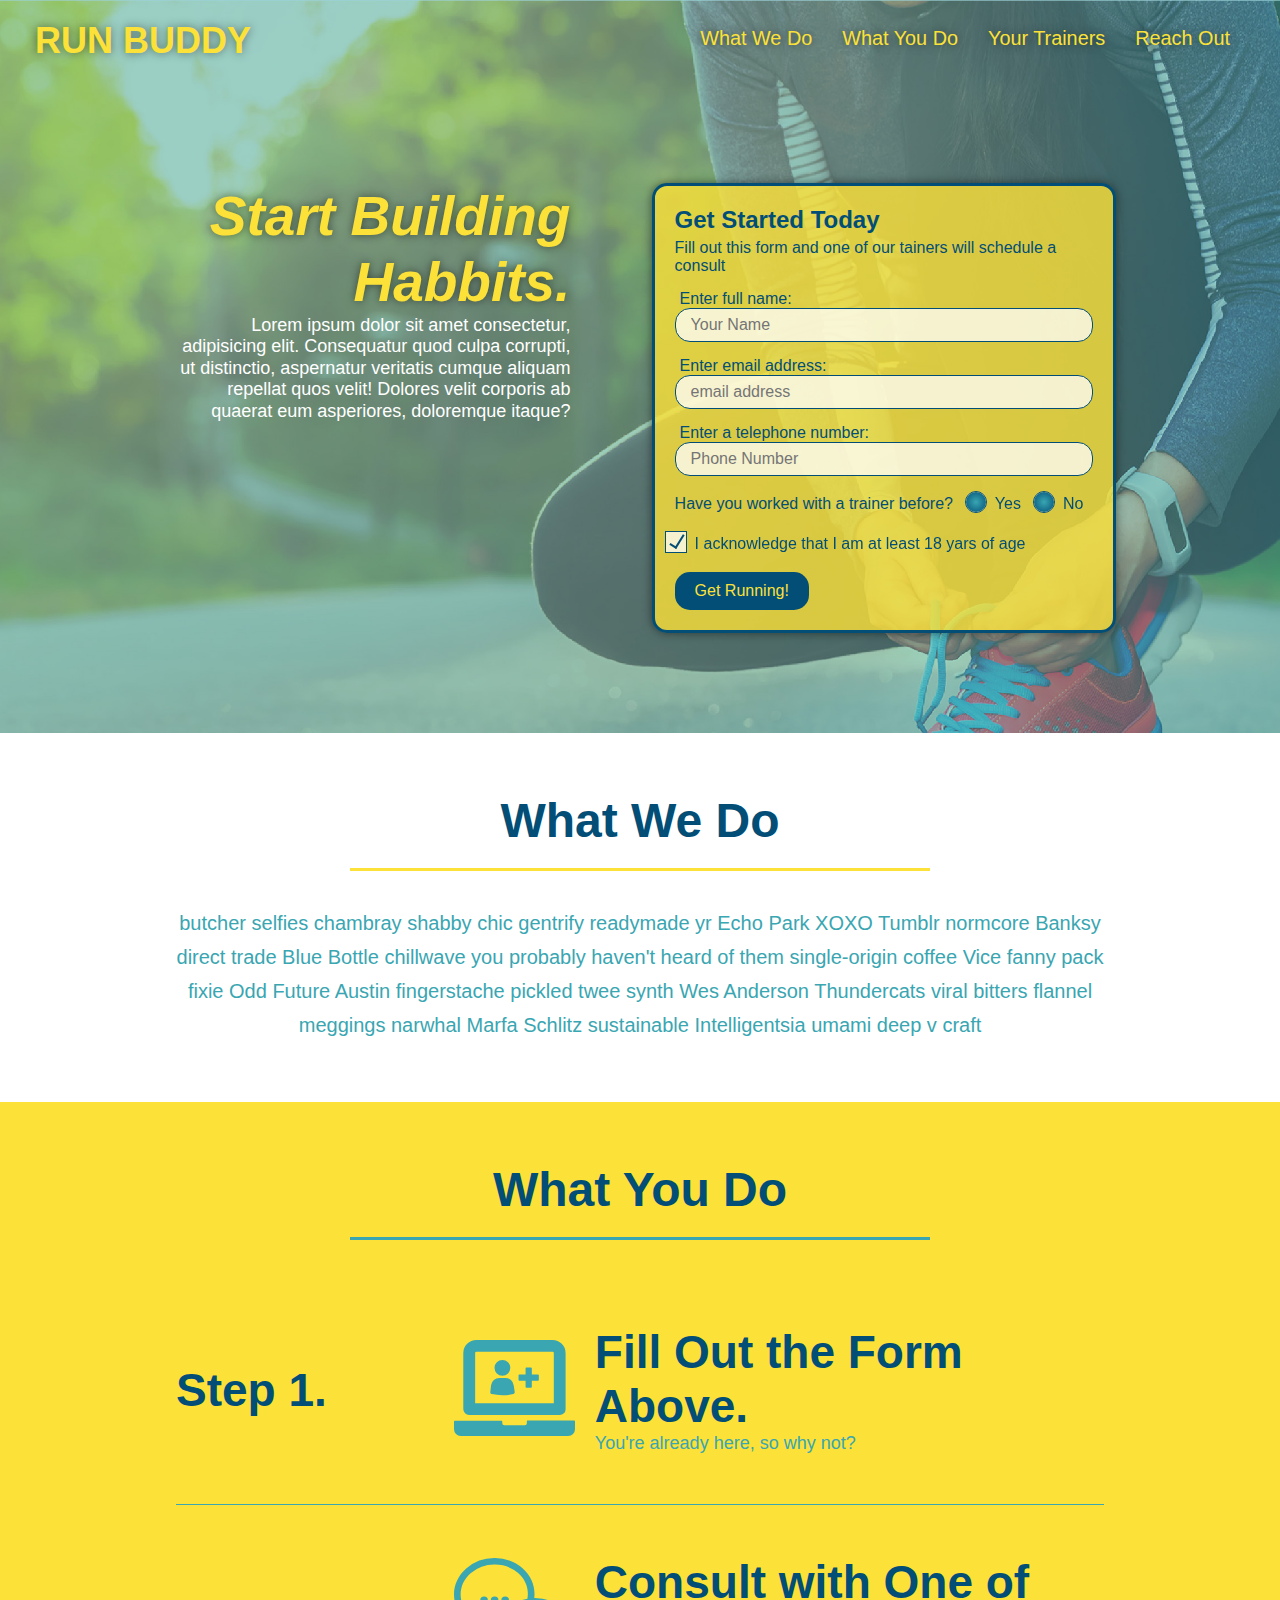
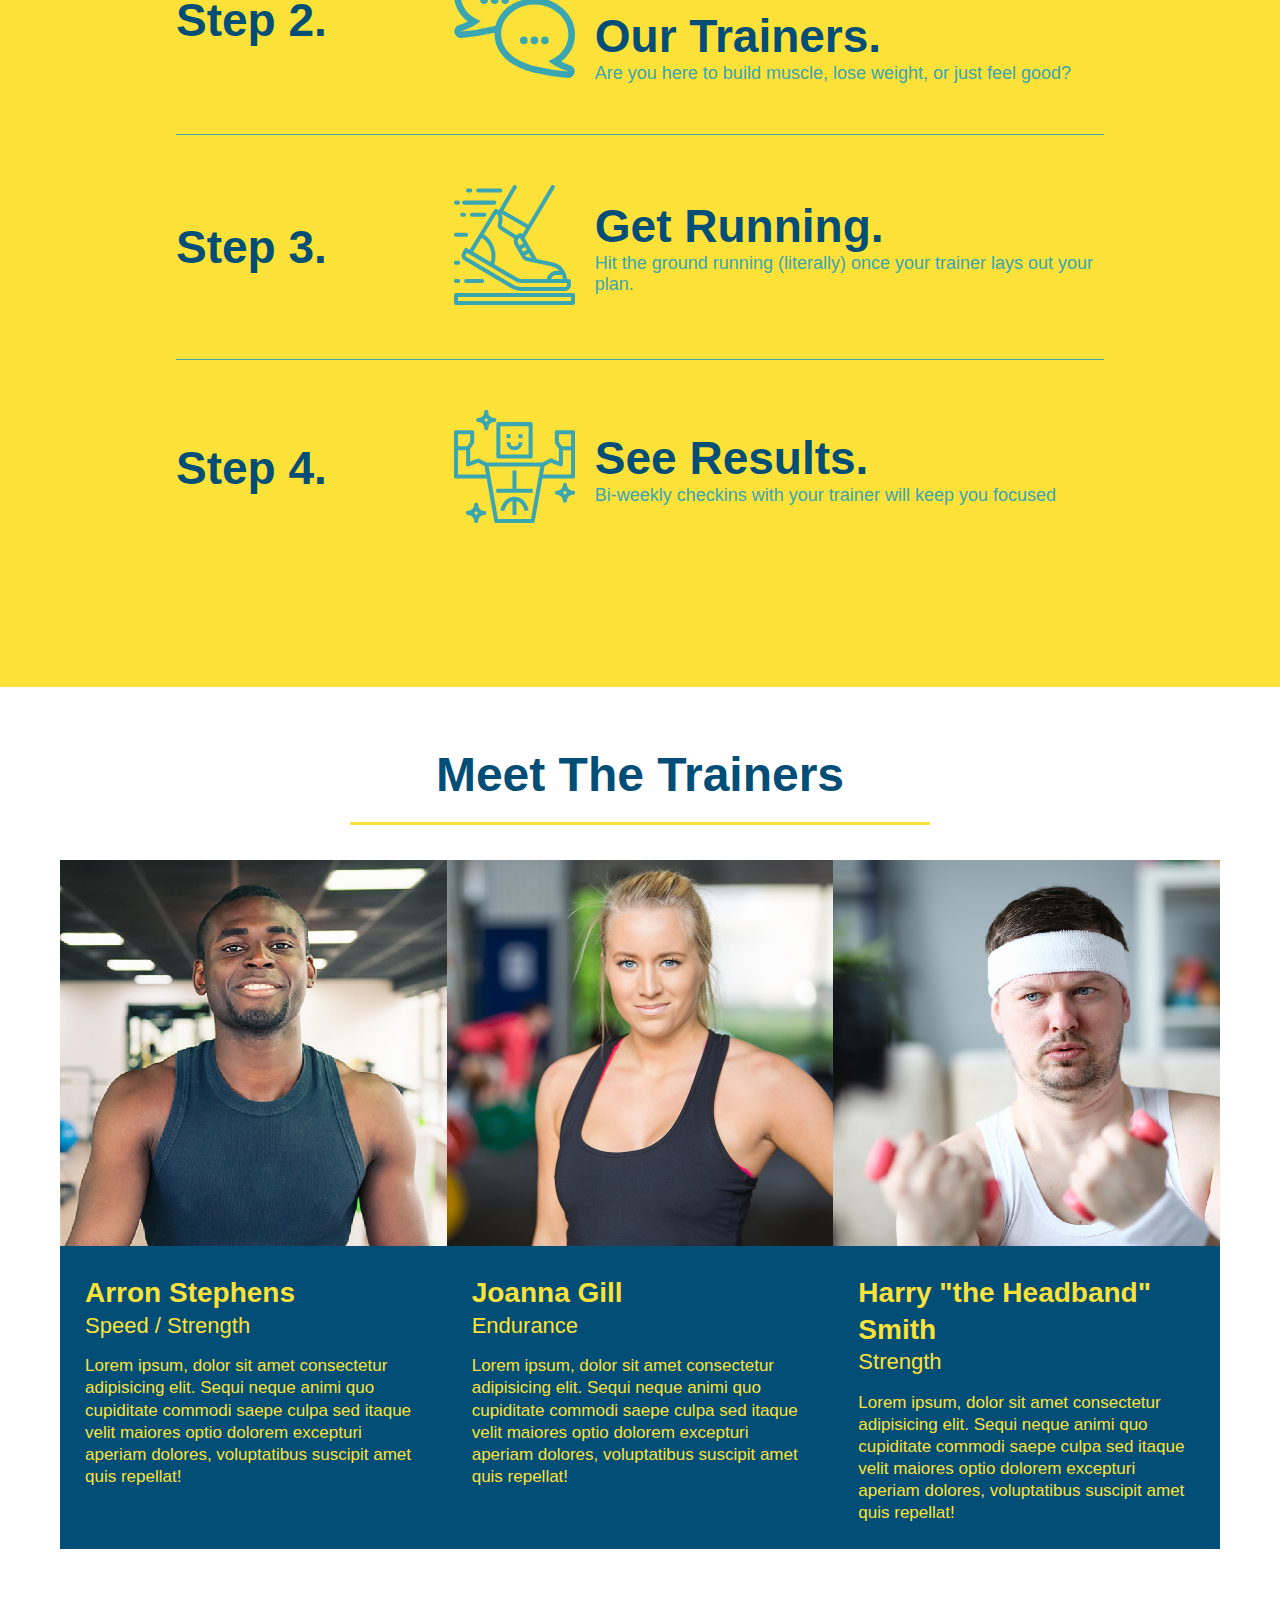
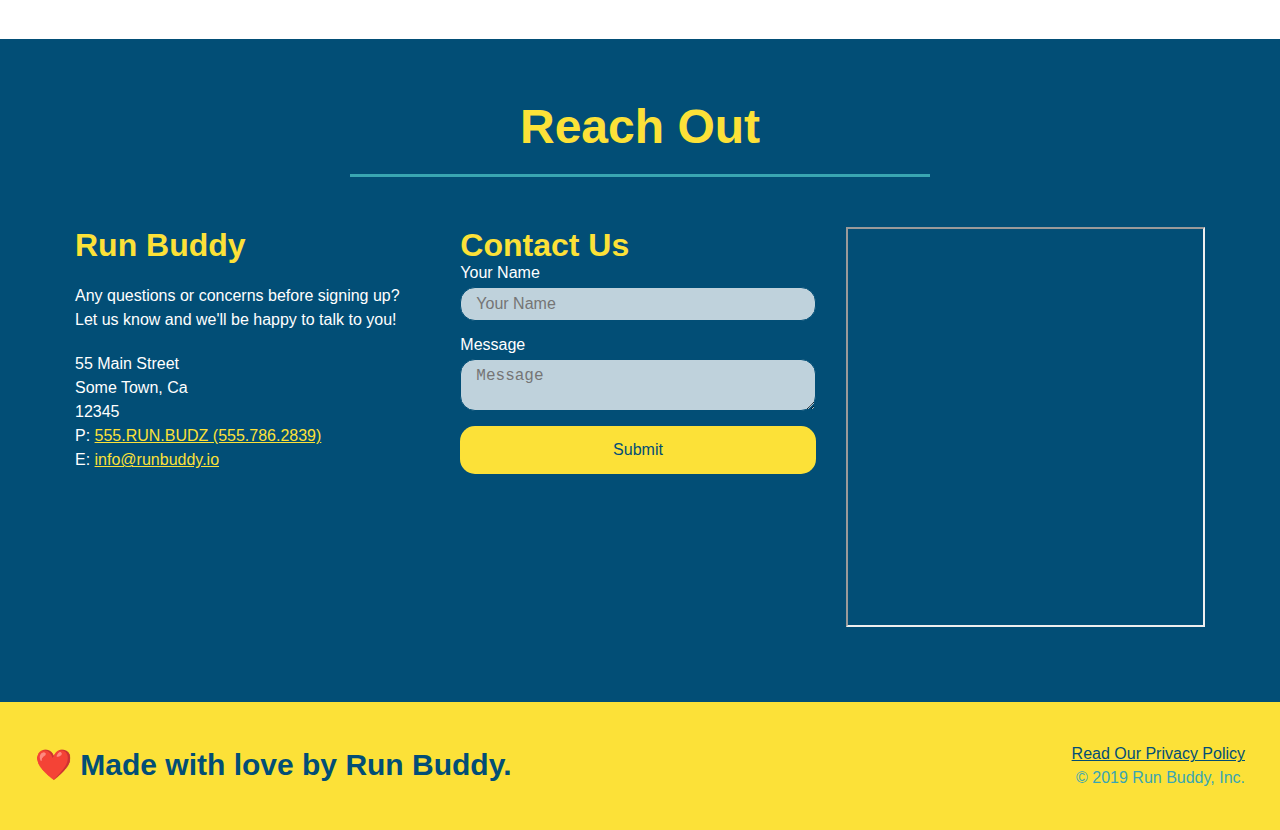
==== commit fb8461a4: "added aesthetics to form and checkboxes" ====
--- a/index.html
+++ b/index.html
@@ -58,16 +58,22 @@
             <input class="form-input" type="tel" placeholder="Phone Number" name="phone" id="phone" />
             <p>
             Have you worked with a trainer before?
+              <span class="radio-wrapper">
               <input type="radio" name="trainer-confirm" id= "trainer-yes">
               <label for="trainer-yes"> Yes</label>
+            </span>
+            <span class="radio-wrapper">
               <input type="radio" name="trainer-confirm" id="trainer-no">
               <label for="trainer-no"> No</label>
-            </p>
-            <p>
+            </span>
+            </p>
+            <p>
+              <span class="checkbox-wrapper">
                <label for="checkbox">
                   I acknowledge that I am at least 18 yars of age
                </label> 
                <input type="checkbox" name="age-confirm" id= "checkbox"> 
+              </span>
             </p>
             <button type="submit">Get Running!</button>
           </form>
--- a/assets/css/style.css
+++ b/assets/css/style.css
@@ -15,6 +15,14 @@
     display: flex;
     justify-content: space-between;
     flex-wrap: wrap;
+    position: -webkit-sticky;
+    position: sticky;
+    top: 0;
+    background-image: url("../images/hero-bg.jpg");
+    background-size: cover;
+    background-position:center;
+    background-attachment: fixed;
+background-position: 80%;
   }
 
 header h1 {
@@ -22,6 +30,7 @@
    font-size: 36px;
    color: #fce138;
    margin: 0;
+   text-shadow: 0 0 10px rgba(0, 0, 0, 0.5);
   }
   
 header a {
@@ -45,6 +54,7 @@
     padding: 10px 15px;
     font-weight: lighter;
     font-size: 1.55vw;
+    text-shadow: 0 0 10px rgba(0, 0, 0, 0.5);
  }
 
 header h1 {
@@ -91,17 +101,22 @@
     justify-content: center;
     flex-wrap: wrap;
     align-items: flex-start;
+    background-attachment: fixed;
+    background-position: 80%;
   }
 
 /*Hero Form code*/
 .hero-form{
     color: #024e76;
-    background-color: #fce138;
+    background-color:rgba(252, 225, 56, 0.80);
     padding: 20px;
     border: solid 3px #024e76;
     width: 40%;
     margin: 3.5%;
-  }
+    box-shadow: 0 0 10px rgba(0, 0, 0, 0.5);
+    border-radius: 15px;
+  }
+
 .hero-form h3 {
     margin: 0px;
     font-size: 24px;
@@ -117,19 +132,82 @@
     color: #024e76;
     width: 100%;
     margin-bottom: 15px;
+    border-radius: 15px;
+    background-color: rgba(255,255,255, 0.75);
   }      
 
-.hero-form label {
+  .form-input:focus {
+    background-color: rgba(255,255,255, 1);
+    outline: none;
+  }
+
+  .hero-form label {
     margin: 0 5px;
   }
 
-.hero-form button {
+  .hero-form button {
     color: #fce138;
     background-color: #024e76;
     border: none;
     padding: 10px 20px;
     font-size: 16px;
-  }
+    border-radius: 15px;
+  }
+
+  .hero-form button:hover {
+    background-color: #39a6b2;  
+  }
+
+  .checkbox-wrapper input, .radio-wrapper input {
+    opacity: 0;
+  }
+
+  .checkbox-wrapper label, .radio-wrapper label {
+    position: relative;
+    left: 10px;
+    margin: 10px;
+    line-height: 1.6;
+  }
+  .checkbox-wrapper label::before, .radio-wrapper label::before {
+    content: "";
+    height: 20px;
+    width: 20px;
+    background: rgba(255, 255, 255, 0.75);  
+    border: 1px solid #024e76;  
+    position: absolute;
+    top: -4px;
+    left: -30px;
+  }
+
+  .radio-wrapper label::before {
+    border-radius: 50%;
+  }
+
+  .radio-wrapper label::after {
+    content: "";
+    width: 20px;
+    height: 20px;
+    border-radius: 50%;
+    background: #024e76;
+    position: absolute;
+    left: -29px;
+    top: -3px;
+    background-image: radial-gradient(circle, #39a6b2, #024e76);
+  }
+  
+  .checkbox-wrapper label::after {
+    content: "";
+    height: 6px;
+    width: 14px;
+    border-left: 2px solid #024e76;
+    border-bottom: 2px solid #024e76;
+    position: absolute;
+    left: -26px;
+    top: 1px;
+    transform: rotate(-58deg);
+  }
+
+  
 
   .hero-cta {
     width: 35%;
@@ -144,10 +222,11 @@
     font-style: italic;
     font-size: 55px;
     color: #fce138;
+    text-shadow: 0 0 10px rgba(0, 0, 0, 0.5);
   }
 
   /*What-We-Do Section*/
-.intro p {
+  .intro p {
     line-height: 1.7;
     color: #39a6b2;
     width: 80%;
@@ -157,11 +236,11 @@
   }
   
   /*what-you-do section code*/
-.steps { 
+  .steps { 
    background: #fce138;
   }
 
-.section-title {
+  .section-title {
     font-size: 48px;
     color: #024e76;
     border-bottom: 3px solid;
@@ -171,11 +250,11 @@
     width: 50%;
   }
 
-.primary-border {
+  .primary-border {
     border-color: #fce138;
   }
 
-.secondary-border {
+  .secondary-border {
    border-color: #39a6b2;
   }
 
@@ -224,11 +303,14 @@
     margin: 50px auto;
     padding-bottom: 50px;
     width: 80%;
-    border-bottom: 1px solid #39a6b2;
     display: flex;
     flex-wrap: wrap;
     align-items: center;
     justify-content: space-between;
+  }
+
+  .step:not(:last-child) {
+    border-bottom: 1px solid #39a6b2;
   }
 
   .step-img {
@@ -332,6 +414,14 @@
     width: 100%;
     margin-bottom: 15px;
     margin-top: 5px;
+    border-radius: 15px;
+    background-color: rgba(255,255,255, 0.75);
+    
+  }
+
+  .contact-form input:focus, .contact-form textarea:focus {
+    outline: none;
+    background-color: rgba(255,255,255, 0.75);
   }
 
  .contact-form button{
@@ -342,6 +432,12 @@
     text-align: center;
     padding: 15px 0;
     font-size: 16px;
+    border-radius: 15px;
+  }
+
+  .contact-form button:hover {
+    color: #fce138;
+    background: #39a6b2;
   }
 
   .contact-info p, .contact-info address {
@@ -359,17 +455,121 @@
     margin: 15px;
   }
 
-/* MEDIA QUERY FOR SMALLER DESKTOP SCREENS AND SMALLER */
-@media screen and (max-width: 980px) {
-  
+  /* MEDIA QUERY FOR SMALLER DESKTOP SCREENS AND SMALLER */
+  @media screen and (max-width: 980px) {
+  header {
+    padding-bottom: 0;
+    justify-content: center;
+    position: relative;
+  }
+
+  header h1 {
+    width: 100%;
+    text-align: center;
+  }
+
+  header nav ul {
+    margin-top: 20px;
+    width: 100%;
+    justify-content: center;
+  }
+
+  header nav ul li a {
+    font-size: 20px;
+  }
+
+  header nav ul li a:hover {
+    background: #fce138;
+    color: #024e76;
+    border-radius: 15px;
+    text-shadow: none;
+  }
+
+  footer h2, footer div {
+    text-align: center;
+    width: 100%;
+  }
+
+  .hero-cta, .hero-form {
+    width: 100%;
+  }
+  
+  .hero-cta {
+    text-align: center;
+  }
+
+  .section-title {
+    width: 80%;
+  }
+  
+  .trainer {
+    flex: 0 70%;
+  }
+  
+  .contact-info iframe{
+    flex: 1 100%;
+  }
 }
 
 /* MEDIA QUERY FOR TABLETS AND SMALLER */
 @media screen and (max-width: 768px) {
+  section {
+    padding: 30px 15px;
+  }
+
+  .step h3 {
+    flex: 1 100%;
+    text-align: center;
+  }
+
+  .step-info {
+    flex: 2 100%;
+    text-align: center;
+    justify-content: center;
+  }
+
+  .step-text {
+    flex: 100%;  
+  }
+
+  .step-img {
+    flex: 0 32%;
+    margin-right: 0;
+    margin-top: 15px;
+    margin-bottom: 15px;
+  }
  
 }
 
-/* MEDIA QUERY FOR MOBILE PHONES AND SMALLER */
-@media screen and (max-width: 575px) {
-  
-}
+  /* MEDIA QUERY FOR MOBILE PHONES AND SMALLER */
+  @media screen and (max-width: 575px) {
+  .hero-form button {
+    width: 100%;
+  }
+  
+  .section-title {
+    width: 95%;
+  
+}
+
+  .intro p {
+  width: 100%;
+}
+
+   .trainer {
+   flex: 0 100%;
+}
+
+   .contact-info {
+   text-align: center;
+}
+
+  .contact-info > * {
+   flex: 0 100%;
+}
+
+.contact-form {
+  order: 3;
+}
+
+}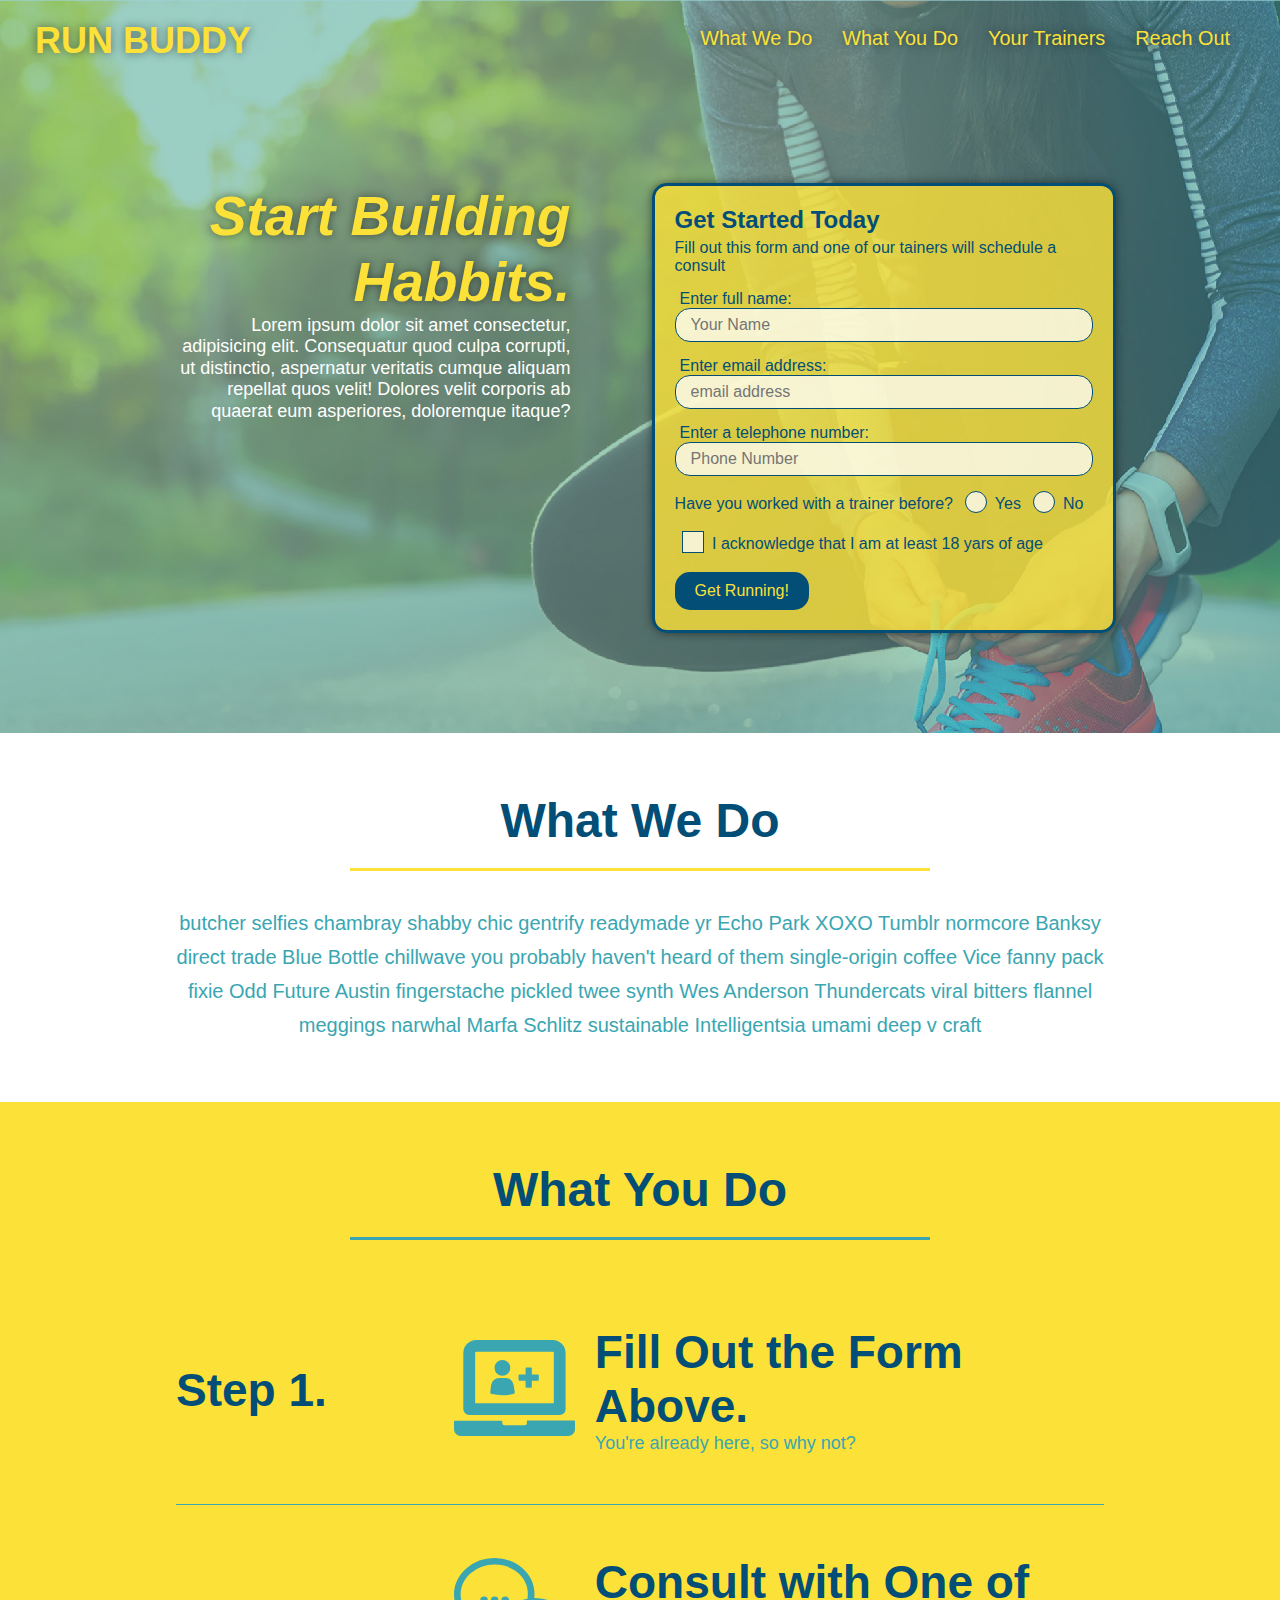
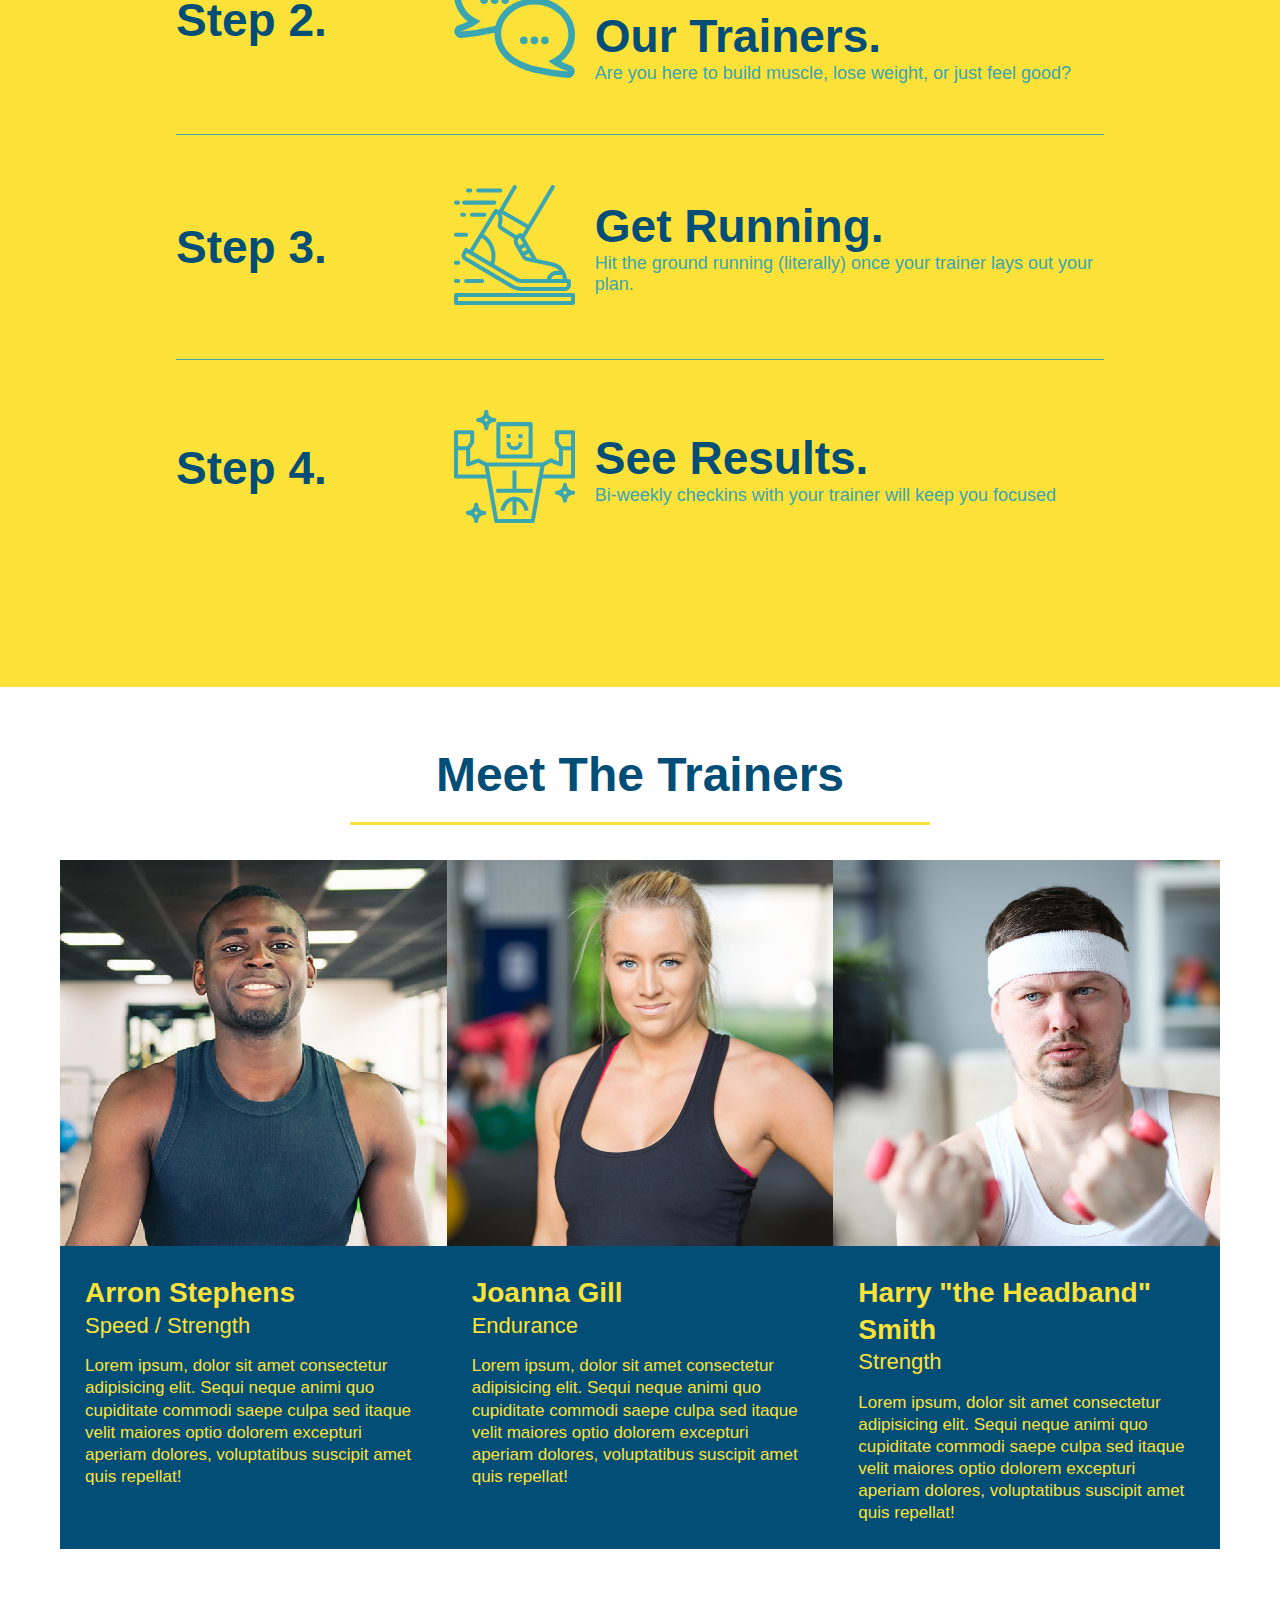
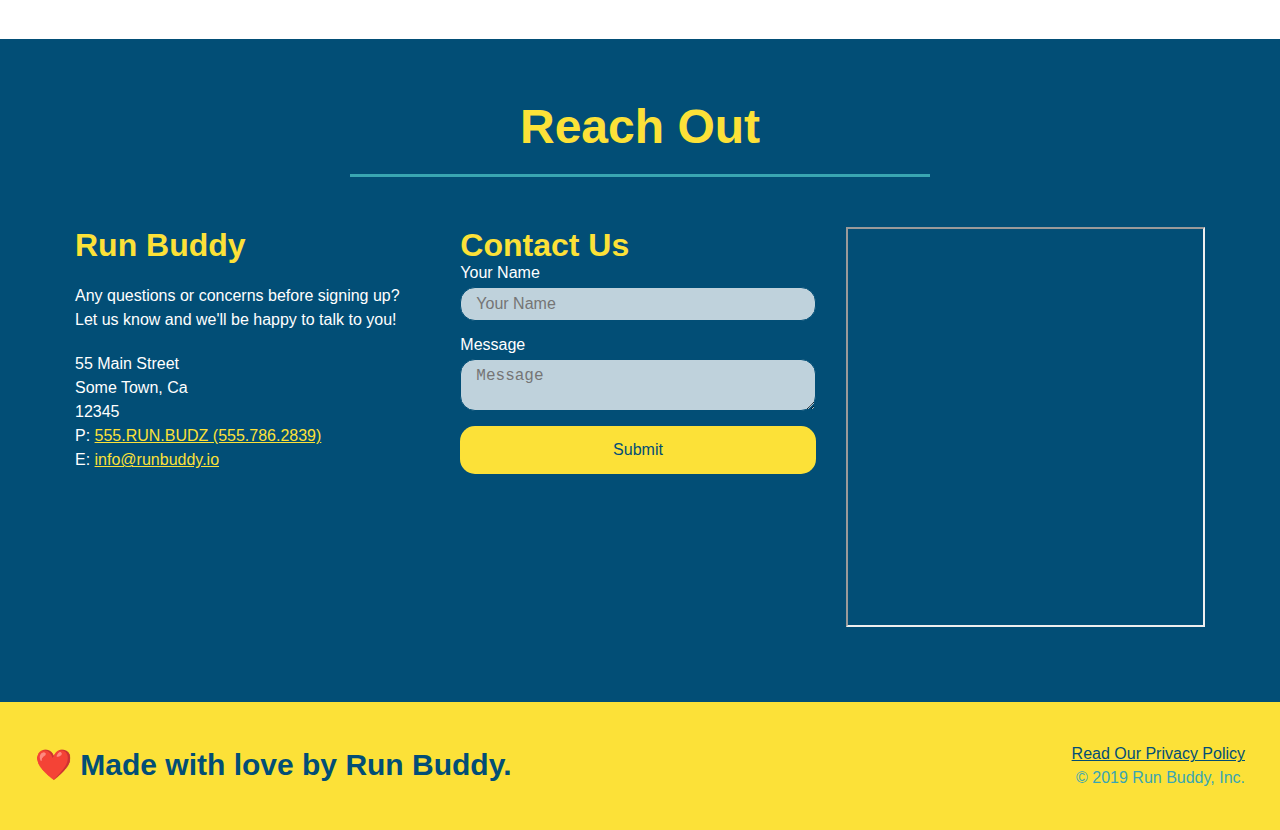
==== commit 150f9b85: "Final css touches" ====
--- a/index.html
+++ b/index.html
@@ -69,10 +69,10 @@
             </p>
             <p>
               <span class="checkbox-wrapper">
+                <input type="checkbox" name="age-confirm" id= "checkbox"> 
                <label for="checkbox">
                   I acknowledge that I am at least 18 yars of age
                </label> 
-               <input type="checkbox" name="age-confirm" id= "checkbox"> 
               </span>
             </p>
             <button type="submit">Get Running!</button>
--- a/assets/css/style.css
+++ b/assets/css/style.css
@@ -1,17 +1,25 @@
+:root {
+  --primary-color: #fce138;
+  --secondary-color: #024e76;
+  --tertiary-color: #39a6b2;
+}
+
 * {
     margin: 0;
     padding: 0;
     box-sizing: border-box;
   }
+  
+ 
 
 body {
-    color: #39a6b2;
+    color: var(--tertiary-color);
     font-family: Arial, Helvetica, sans-serif;
   }
 
 header {
    padding: 20px 35px;
-    background-color: #39a6b2;
+    background-color: var(--tertiary-color);
     display: flex;
     justify-content: space-between;
     flex-wrap: wrap;
@@ -22,20 +30,21 @@
     background-size: cover;
     background-position:center;
     background-attachment: fixed;
-background-position: 80%;
+    background-position: 80%;
+    z-index: 9999;
   }
 
 header h1 {
    font-weight: bold;
    font-size: 36px;
-   color: #fce138;
+   color: var(--primary-color);
    margin: 0;
    text-shadow: 0 0 10px rgba(0, 0, 0, 0.5);
   }
   
 header a {
    text-decoration: none;
-   color: #fce138;
+   color: var(--primary-color);
   }
 
 header nav {
@@ -60,13 +69,13 @@
 header h1 {
    font-weight: bold;
     font-size: 36px;
-   color: #fce138;
+   color: var(--primary-color);
     margin: 0;
    display: inline;
  }
 
 footer {
-    background: #fce138;
+    background: var(--primary-color);
     width: 100%;
     padding: 40px 35px;
     display: flex;
@@ -75,7 +84,7 @@
   }
 
 footer h2 {
-    color: #024e76;
+    color: var(--secondary-color);
     font-size: 30px;
     margin: 0;
   }
@@ -86,7 +95,7 @@
   }
 
 footer a {
-    color: #024e76;
+    color: var(--secondary-color);
   }
 
 section {
@@ -107,10 +116,10 @@
 
 /*Hero Form code*/
 .hero-form{
-    color: #024e76;
+    color: var(--secondary-color);
     background-color:rgba(252, 225, 56, 0.80);
     padding: 20px;
-    border: solid 3px #024e76;
+    border: solid 3px var(--secondary-color);
     width: 40%;
     margin: 3.5%;
     box-shadow: 0 0 10px rgba(0, 0, 0, 0.5);
@@ -125,11 +134,11 @@
     margin: 5px 0 15px 0;
   }
 .form-input {
-    border: 1px solid #024e76;
+    border: 1px solid var(--secondary-color);
     display: block;
     padding: 7px 15px;
     font-size: 16px;
-    color: #024e76;
+    color: var(--secondary-color);
     width: 100%;
     margin-bottom: 15px;
     border-radius: 15px;
@@ -146,8 +155,8 @@
   }
 
   .hero-form button {
-    color: #fce138;
-    background-color: #024e76;
+    color: var(--primary-color);
+    background-color: var(--secondary-color);
     border: none;
     padding: 10px 20px;
     font-size: 16px;
@@ -155,7 +164,7 @@
   }
 
   .hero-form button:hover {
-    background-color: #39a6b2;  
+    background-color: var(--tertiary-color);  
   }
 
   .checkbox-wrapper input, .radio-wrapper input {
@@ -173,7 +182,7 @@
     height: 20px;
     width: 20px;
     background: rgba(255, 255, 255, 0.75);  
-    border: 1px solid #024e76;  
+    border: 1px solid var(--secondary-color);  
     position: absolute;
     top: -4px;
     left: -30px;
@@ -188,26 +197,34 @@
     width: 20px;
     height: 20px;
     border-radius: 50%;
-    background: #024e76;
+    background: var(--secondary-color);
     position: absolute;
     left: -29px;
     top: -3px;
-    background-image: radial-gradient(circle, #39a6b2, #024e76);
+    background-image: radial-gradient(circle, var(--tertiary-color), var(--secondary-color));
   }
   
   .checkbox-wrapper label::after {
     content: "";
     height: 6px;
     width: 14px;
-    border-left: 2px solid #024e76;
-    border-bottom: 2px solid #024e76;
+    border-left: 2px solid var(--secondary-color);
+    border-bottom: 2px solid var(--secondary-color);
     position: absolute;
     left: -26px;
     top: 1px;
     transform: rotate(-58deg);
   }
 
-  
+  .checkbox-wrapper input + label::after, 
+  .radio-wrapper input + label::after {
+    content: none;
+  }
+  
+  .checkbox-wrapper input:checked + label::after, 
+  .radio-wrapper input:checked + label::after {
+    content: "";
+  }
 
   .hero-cta {
     width: 35%;
@@ -221,14 +238,14 @@
   .hero-cta h2 {
     font-style: italic;
     font-size: 55px;
-    color: #fce138;
+    color: var(--primary-color);
     text-shadow: 0 0 10px rgba(0, 0, 0, 0.5);
   }
 
   /*What-We-Do Section*/
   .intro p {
     line-height: 1.7;
-    color: #39a6b2;
+    color: var(--tertiary-color);
     width: 80%;
     font-size: 20px;
     margin: 0 auto;
@@ -237,12 +254,12 @@
   
   /*what-you-do section code*/
   .steps { 
-   background: #fce138;
+   background: var(--primary-color);
   }
 
   .section-title {
     font-size: 48px;
-    color: #024e76;
+    color: var(--secondary-color);
     border-bottom: 3px solid;
     padding-bottom: 20px;
     text-align: center;
@@ -251,11 +268,11 @@
   }
 
   .primary-border {
-    border-color: #fce138;
+    border-color: var(--primary-color);
   }
 
   .secondary-border {
-   border-color: #39a6b2;
+   border-color: var(--tertiary-color);
   }
 
   /*
@@ -271,14 +288,14 @@
 */
 
 .step h3 {
-    color: #024e76;
+    color: var(--secondary-color);
     font-size: 46px;
     flex: 1 30%;
    /* margin-top: 10px;*/
   }
 
 .step-text p {
-    color: #39a6b2;
+    color: var(--tertiary-color);
     font-size: 18px;
   }
 /*
@@ -289,7 +306,7 @@
 .step-text h4 {
     font-size: 26px;
     line-height: 1.5;
-    color: #024e76;
+    color: var(--secondary-color);
   }
 
   .step-info {
@@ -310,7 +327,7 @@
   }
 
   .step:not(:last-child) {
-    border-bottom: 1px solid #39a6b2;
+    border-bottom: 1px solid var(--tertiary-color);
   }
 
   .step-img {
@@ -337,8 +354,8 @@
 
   .trainer {
     margin: 0 auto 30px auto;
-    background: #024e76;
-    color: #fce138;
+    background: var(--secondary-color);
+    color: var(--primary-color);
     flex: 1;
   }
 
@@ -378,11 +395,11 @@
   }
  
   .contact {
-   background-color: #024e76;
+   background-color: var(--secondary-color);
   }
 
  .contact h2 {
-   color: #fce138;
+   color: var(--primary-color);
  }
  
  
@@ -401,16 +418,16 @@
  }
 
  .contact-info h3 {
-    color: #fce138;letter-spacing: normal;
+    color: var(--primary-color);letter-spacing: normal;
     font-size: 32px;
   }
 
   .contact-form input, .contact-form textarea {
-    border: 1px solid #024e76;
+    border: 1px solid var(--secondary-color);
     display: block;
     padding: 7px 15px;
     font-size: 16px;
-    color: #024e76;
+    color: var(--secondary-color);
     width: 100%;
     margin-bottom: 15px;
     margin-top: 5px;
@@ -427,8 +444,8 @@
  .contact-form button{
     width: 100%;
     border: none;
-    background: #fce138;
-    color: #024e76;
+    background: var(--primary-color);
+    color: var(--secondary-color);
     text-align: center;
     padding: 15px 0;
     font-size: 16px;
@@ -436,8 +453,8 @@
   }
 
   .contact-form button:hover {
-    color: #fce138;
-    background: #39a6b2;
+    color: var(--primary-color);
+    background: var(--tertiary-color);
   }
 
   .contact-info p, .contact-info address {
@@ -448,7 +465,7 @@
   }
 
   .contact-info a {
-    color: #fce138;
+    color: var(--primary-color);
   }
   .contact-info > * {
     flex: 1;
@@ -479,8 +496,8 @@
   }
 
   header nav ul li a:hover {
-    background: #fce138;
-    color: #024e76;
+    background: var(--primary-color);
+    color: var(--secondary-color);
     border-radius: 15px;
     text-shadow: none;
   }
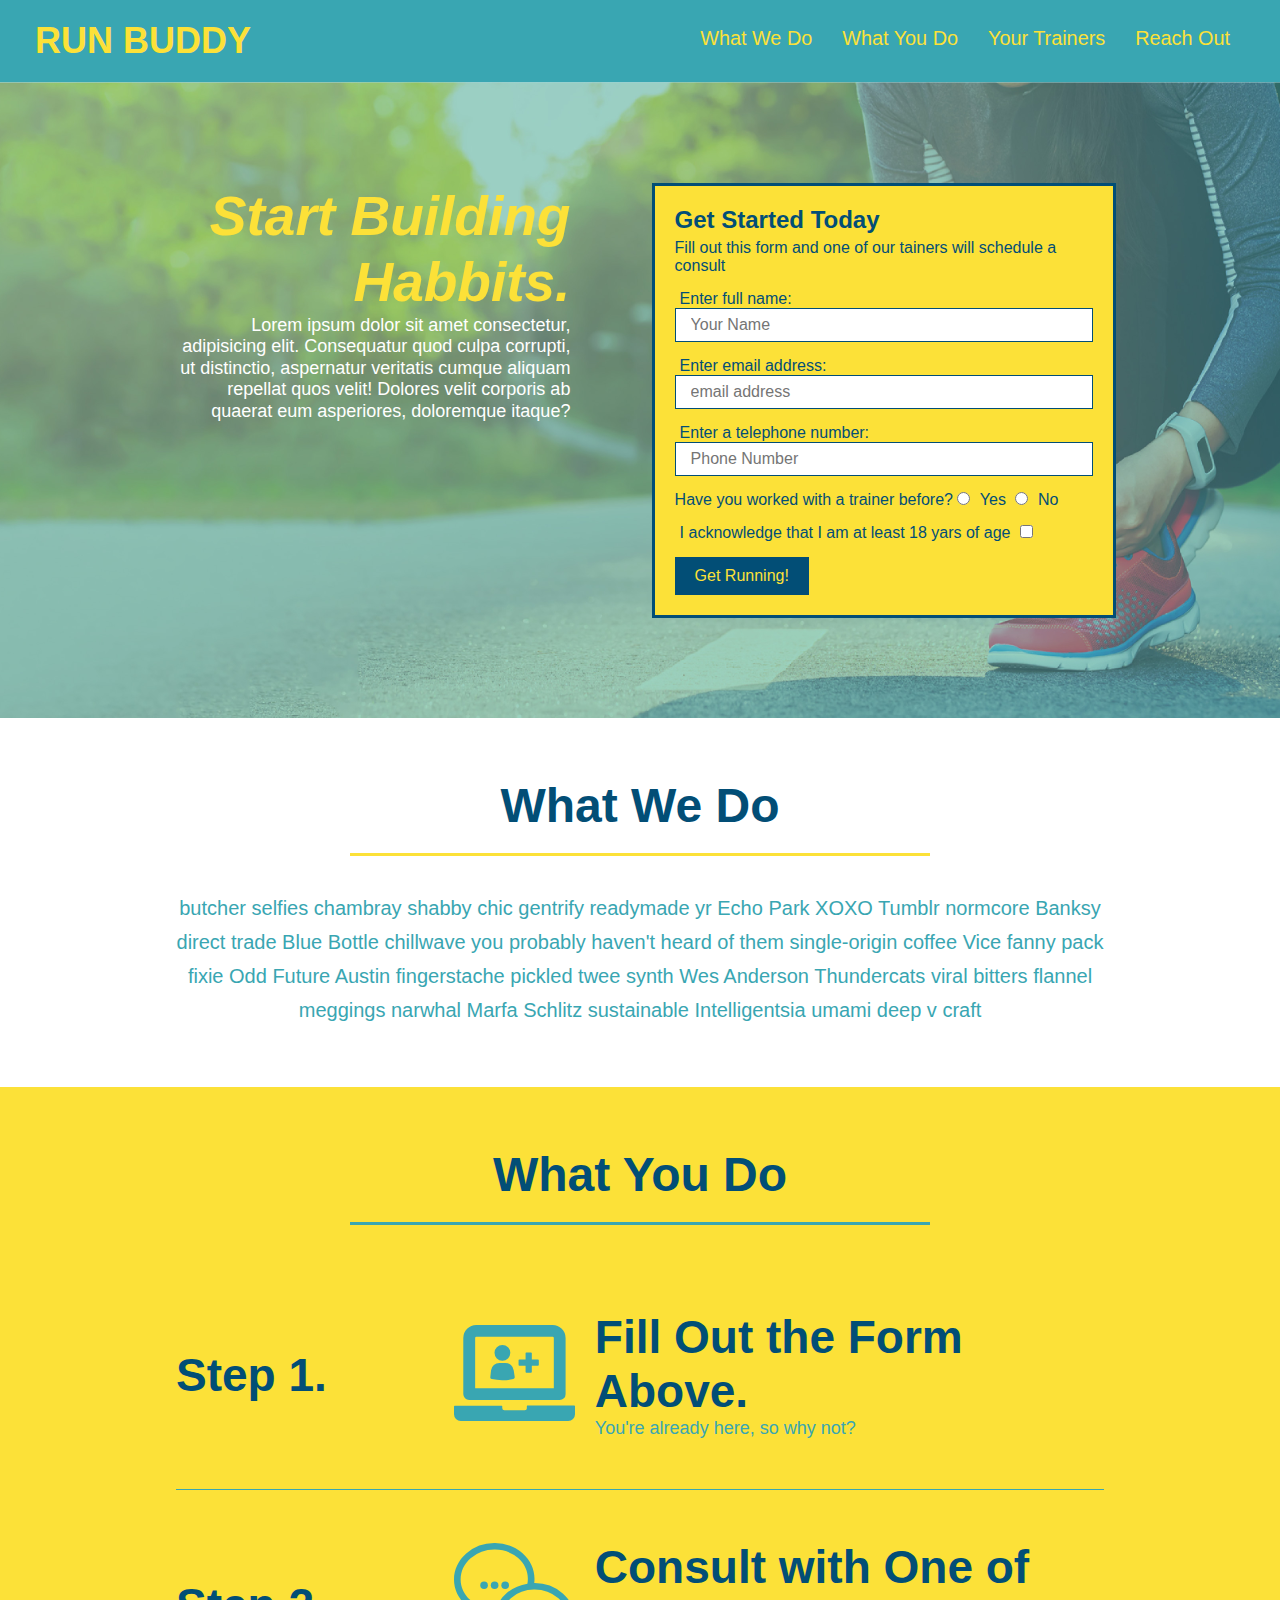
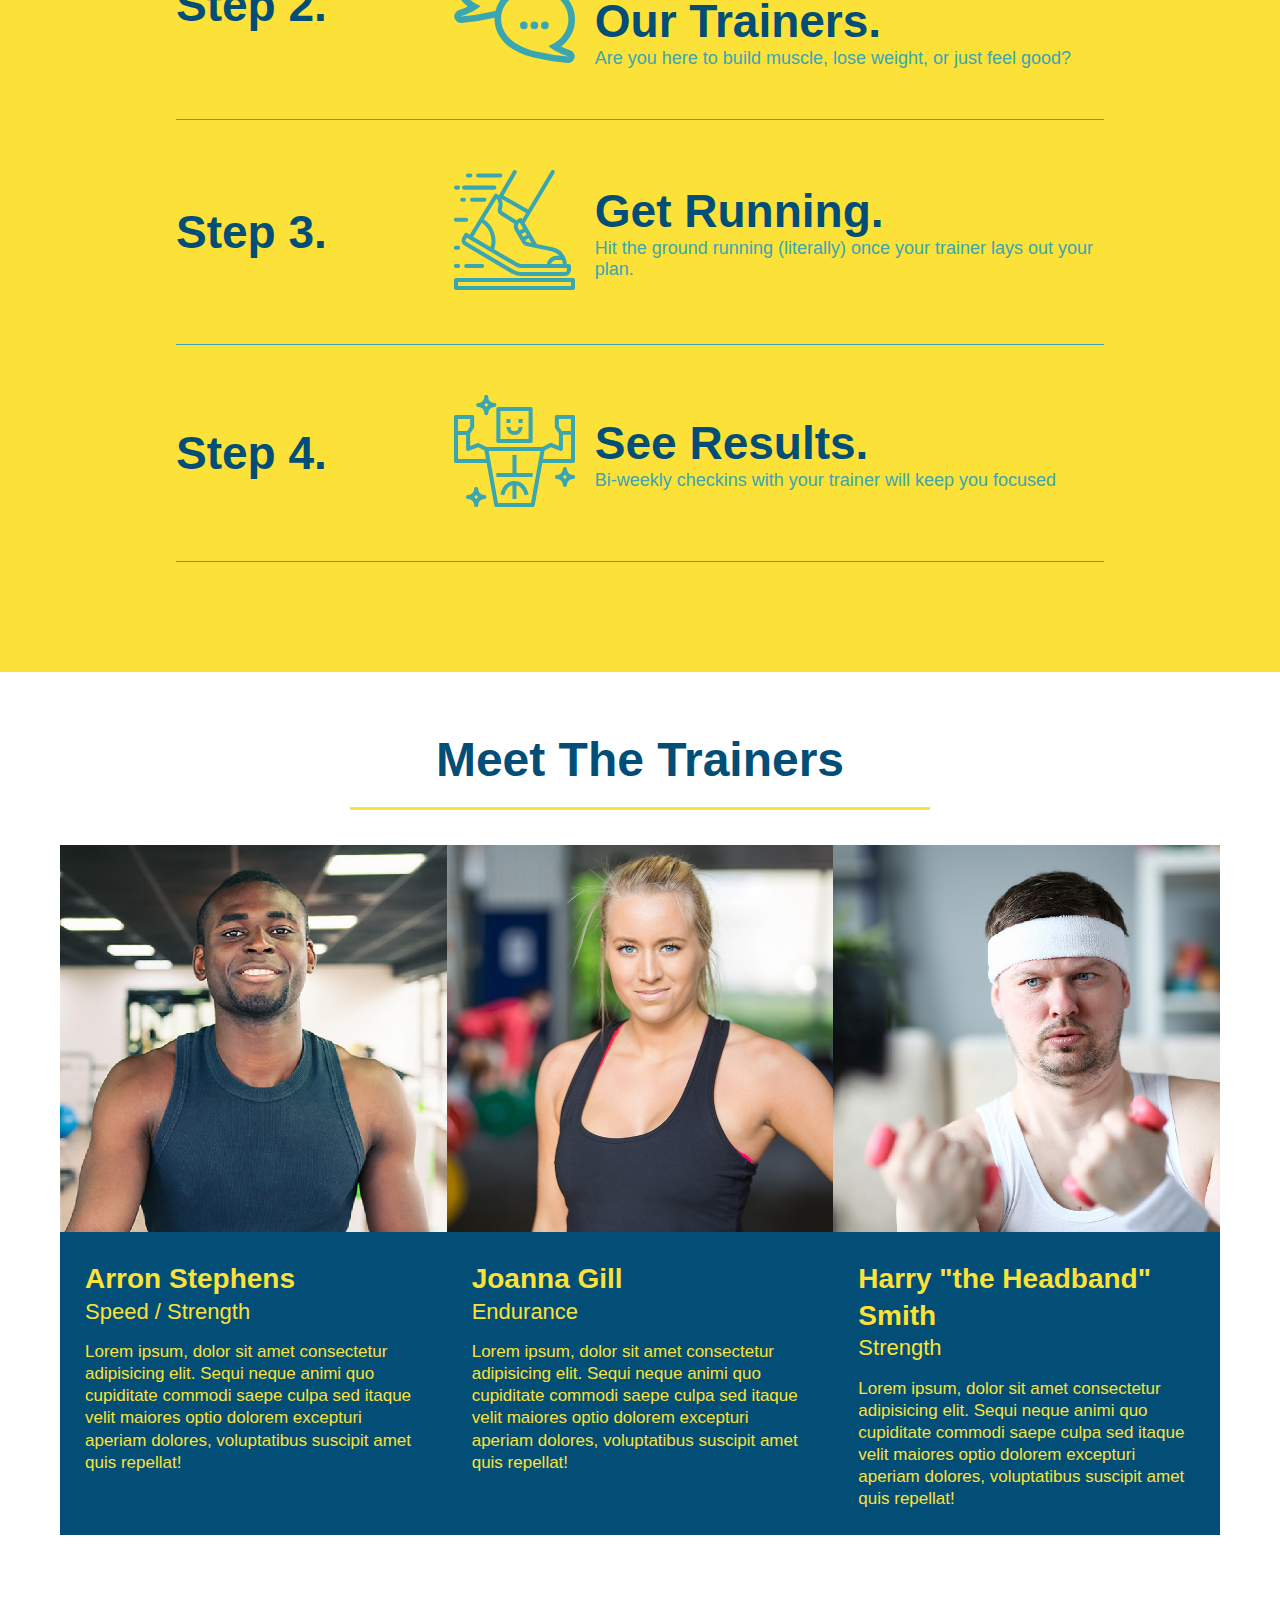
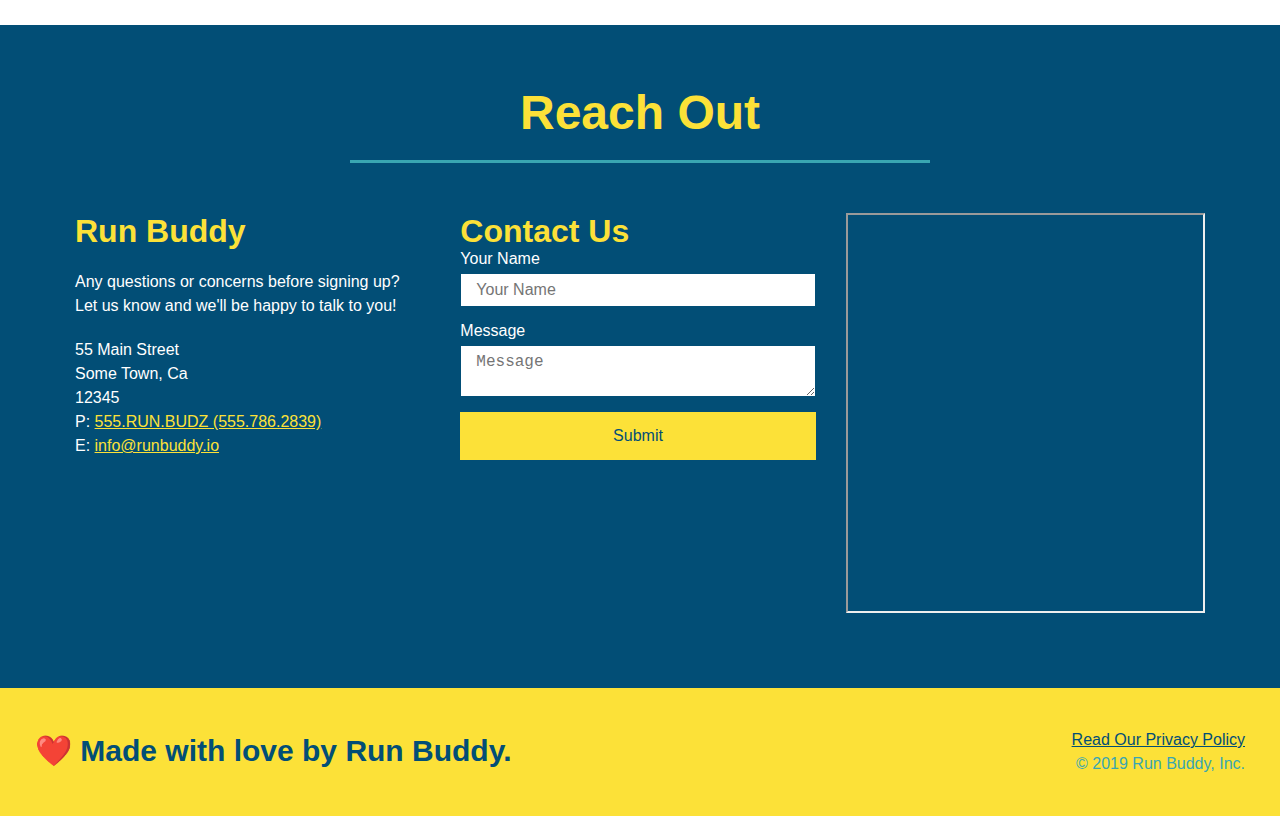
==== commit 5bf776ba: "Merge pull request #6 from javantie/develop" ====
--- a/index.html
+++ b/index.html
@@ -58,22 +58,16 @@
             <input class="form-input" type="tel" placeholder="Phone Number" name="phone" id="phone" />
             <p>
             Have you worked with a trainer before?
-              <span class="radio-wrapper">
               <input type="radio" name="trainer-confirm" id= "trainer-yes">
               <label for="trainer-yes"> Yes</label>
-            </span>
-            <span class="radio-wrapper">
               <input type="radio" name="trainer-confirm" id="trainer-no">
               <label for="trainer-no"> No</label>
-            </span>
-            </p>
-            <p>
-              <span class="checkbox-wrapper">
-                <input type="checkbox" name="age-confirm" id= "checkbox"> 
+            </p>
+            <p>
                <label for="checkbox">
                   I acknowledge that I am at least 18 yars of age
                </label> 
-              </span>
+               <input type="checkbox" name="age-confirm" id= "checkbox"> 
             </p>
             <button type="submit">Get Running!</button>
           </form>
--- a/assets/css/style.css
+++ b/assets/css/style.css
@@ -1,50 +1,32 @@
-:root {
-  --primary-color: #fce138;
-  --secondary-color: #024e76;
-  --tertiary-color: #39a6b2;
-}
-
 * {
     margin: 0;
     padding: 0;
     box-sizing: border-box;
   }
-  
- 
 
 body {
-    color: var(--tertiary-color);
+    color: #39a6b2;
     font-family: Arial, Helvetica, sans-serif;
   }
 
 header {
    padding: 20px 35px;
-    background-color: var(--tertiary-color);
+    background-color: #39a6b2;
     display: flex;
     justify-content: space-between;
     flex-wrap: wrap;
-    position: -webkit-sticky;
-    position: sticky;
-    top: 0;
-    background-image: url("../images/hero-bg.jpg");
-    background-size: cover;
-    background-position:center;
-    background-attachment: fixed;
-    background-position: 80%;
-    z-index: 9999;
   }
 
 header h1 {
    font-weight: bold;
    font-size: 36px;
-   color: var(--primary-color);
+   color: #fce138;
    margin: 0;
-   text-shadow: 0 0 10px rgba(0, 0, 0, 0.5);
   }
   
 header a {
    text-decoration: none;
-   color: var(--primary-color);
+   color: #fce138;
   }
 
 header nav {
@@ -63,19 +45,18 @@
     padding: 10px 15px;
     font-weight: lighter;
     font-size: 1.55vw;
-    text-shadow: 0 0 10px rgba(0, 0, 0, 0.5);
  }
 
 header h1 {
    font-weight: bold;
     font-size: 36px;
-   color: var(--primary-color);
+   color: #fce138;
     margin: 0;
    display: inline;
  }
 
 footer {
-    background: var(--primary-color);
+    background: #fce138;
     width: 100%;
     padding: 40px 35px;
     display: flex;
@@ -84,7 +65,7 @@
   }
 
 footer h2 {
-    color: var(--secondary-color);
+    color: #024e76;
     font-size: 30px;
     margin: 0;
   }
@@ -95,7 +76,7 @@
   }
 
 footer a {
-    color: var(--secondary-color);
+    color: #024e76;
   }
 
 section {
@@ -110,22 +91,17 @@
     justify-content: center;
     flex-wrap: wrap;
     align-items: flex-start;
-    background-attachment: fixed;
-    background-position: 80%;
   }
 
 /*Hero Form code*/
 .hero-form{
-    color: var(--secondary-color);
-    background-color:rgba(252, 225, 56, 0.80);
+    color: #024e76;
+    background-color: #fce138;
     padding: 20px;
-    border: solid 3px var(--secondary-color);
+    border: solid 3px #024e76;
     width: 40%;
     margin: 3.5%;
-    box-shadow: 0 0 10px rgba(0, 0, 0, 0.5);
-    border-radius: 15px;
-  }
-
+  }
 .hero-form h3 {
     margin: 0px;
     font-size: 24px;
@@ -134,96 +110,25 @@
     margin: 5px 0 15px 0;
   }
 .form-input {
-    border: 1px solid var(--secondary-color);
+    border: 1px solid #024e76;
     display: block;
     padding: 7px 15px;
     font-size: 16px;
-    color: var(--secondary-color);
+    color: #024e76;
     width: 100%;
     margin-bottom: 15px;
-    border-radius: 15px;
-    background-color: rgba(255,255,255, 0.75);
   }      
 
-  .form-input:focus {
-    background-color: rgba(255,255,255, 1);
-    outline: none;
-  }
-
-  .hero-form label {
+.hero-form label {
     margin: 0 5px;
   }
 
-  .hero-form button {
-    color: var(--primary-color);
-    background-color: var(--secondary-color);
+.hero-form button {
+    color: #fce138;
+    background-color: #024e76;
     border: none;
     padding: 10px 20px;
     font-size: 16px;
-    border-radius: 15px;
-  }
-
-  .hero-form button:hover {
-    background-color: var(--tertiary-color);  
-  }
-
-  .checkbox-wrapper input, .radio-wrapper input {
-    opacity: 0;
-  }
-
-  .checkbox-wrapper label, .radio-wrapper label {
-    position: relative;
-    left: 10px;
-    margin: 10px;
-    line-height: 1.6;
-  }
-  .checkbox-wrapper label::before, .radio-wrapper label::before {
-    content: "";
-    height: 20px;
-    width: 20px;
-    background: rgba(255, 255, 255, 0.75);  
-    border: 1px solid var(--secondary-color);  
-    position: absolute;
-    top: -4px;
-    left: -30px;
-  }
-
-  .radio-wrapper label::before {
-    border-radius: 50%;
-  }
-
-  .radio-wrapper label::after {
-    content: "";
-    width: 20px;
-    height: 20px;
-    border-radius: 50%;
-    background: var(--secondary-color);
-    position: absolute;
-    left: -29px;
-    top: -3px;
-    background-image: radial-gradient(circle, var(--tertiary-color), var(--secondary-color));
-  }
-  
-  .checkbox-wrapper label::after {
-    content: "";
-    height: 6px;
-    width: 14px;
-    border-left: 2px solid var(--secondary-color);
-    border-bottom: 2px solid var(--secondary-color);
-    position: absolute;
-    left: -26px;
-    top: 1px;
-    transform: rotate(-58deg);
-  }
-
-  .checkbox-wrapper input + label::after, 
-  .radio-wrapper input + label::after {
-    content: none;
-  }
-  
-  .checkbox-wrapper input:checked + label::after, 
-  .radio-wrapper input:checked + label::after {
-    content: "";
   }
 
   .hero-cta {
@@ -238,14 +143,13 @@
   .hero-cta h2 {
     font-style: italic;
     font-size: 55px;
-    color: var(--primary-color);
-    text-shadow: 0 0 10px rgba(0, 0, 0, 0.5);
+    color: #fce138;
   }
 
   /*What-We-Do Section*/
-  .intro p {
+.intro p {
     line-height: 1.7;
-    color: var(--tertiary-color);
+    color: #39a6b2;
     width: 80%;
     font-size: 20px;
     margin: 0 auto;
@@ -253,13 +157,13 @@
   }
   
   /*what-you-do section code*/
-  .steps { 
-   background: var(--primary-color);
-  }
-
-  .section-title {
+.steps { 
+   background: #fce138;
+  }
+
+.section-title {
     font-size: 48px;
-    color: var(--secondary-color);
+    color: #024e76;
     border-bottom: 3px solid;
     padding-bottom: 20px;
     text-align: center;
@@ -267,12 +171,12 @@
     width: 50%;
   }
 
-  .primary-border {
-    border-color: var(--primary-color);
-  }
-
-  .secondary-border {
-   border-color: var(--tertiary-color);
+.primary-border {
+    border-color: #fce138;
+  }
+
+.secondary-border {
+   border-color: #39a6b2;
   }
 
   /*
@@ -288,14 +192,14 @@
 */
 
 .step h3 {
-    color: var(--secondary-color);
+    color: #024e76;
     font-size: 46px;
     flex: 1 30%;
    /* margin-top: 10px;*/
   }
 
 .step-text p {
-    color: var(--tertiary-color);
+    color: #39a6b2;
     font-size: 18px;
   }
 /*
@@ -306,7 +210,7 @@
 .step-text h4 {
     font-size: 26px;
     line-height: 1.5;
-    color: var(--secondary-color);
+    color: #024e76;
   }
 
   .step-info {
@@ -320,14 +224,11 @@
     margin: 50px auto;
     padding-bottom: 50px;
     width: 80%;
+    border-bottom: 1px solid #39a6b2;
     display: flex;
     flex-wrap: wrap;
     align-items: center;
     justify-content: space-between;
-  }
-
-  .step:not(:last-child) {
-    border-bottom: 1px solid var(--tertiary-color);
   }
 
   .step-img {
@@ -354,8 +255,8 @@
 
   .trainer {
     margin: 0 auto 30px auto;
-    background: var(--secondary-color);
-    color: var(--primary-color);
+    background: #024e76;
+    color: #fce138;
     flex: 1;
   }
 
@@ -395,11 +296,11 @@
   }
  
   .contact {
-   background-color: var(--secondary-color);
+   background-color: #024e76;
   }
 
  .contact h2 {
-   color: var(--primary-color);
+   color: #fce138;
  }
  
  
@@ -418,43 +319,29 @@
  }
 
  .contact-info h3 {
-    color: var(--primary-color);letter-spacing: normal;
+    color: #fce138;letter-spacing: normal;
     font-size: 32px;
   }
 
   .contact-form input, .contact-form textarea {
-    border: 1px solid var(--secondary-color);
+    border: 1px solid #024e76;
     display: block;
     padding: 7px 15px;
     font-size: 16px;
-    color: var(--secondary-color);
+    color: #024e76;
     width: 100%;
     margin-bottom: 15px;
     margin-top: 5px;
-    border-radius: 15px;
-    background-color: rgba(255,255,255, 0.75);
-    
-  }
-
-  .contact-form input:focus, .contact-form textarea:focus {
-    outline: none;
-    background-color: rgba(255,255,255, 0.75);
   }
 
  .contact-form button{
     width: 100%;
     border: none;
-    background: var(--primary-color);
-    color: var(--secondary-color);
+    background: #fce138;
+    color: #024e76;
     text-align: center;
     padding: 15px 0;
     font-size: 16px;
-    border-radius: 15px;
-  }
-
-  .contact-form button:hover {
-    color: var(--primary-color);
-    background: var(--tertiary-color);
   }
 
   .contact-info p, .contact-info address {
@@ -465,7 +352,7 @@
   }
 
   .contact-info a {
-    color: var(--primary-color);
+    color: #fce138;
   }
   .contact-info > * {
     flex: 1;
@@ -477,7 +364,6 @@
   header {
     padding-bottom: 0;
     justify-content: center;
-    position: relative;
   }
 
   header h1 {
@@ -493,13 +379,6 @@
 
   header nav ul li a {
     font-size: 20px;
-  }
-
-  header nav ul li a:hover {
-    background: var(--primary-color);
-    color: var(--secondary-color);
-    border-radius: 15px;
-    text-shadow: none;
   }
 
   footer h2, footer div {
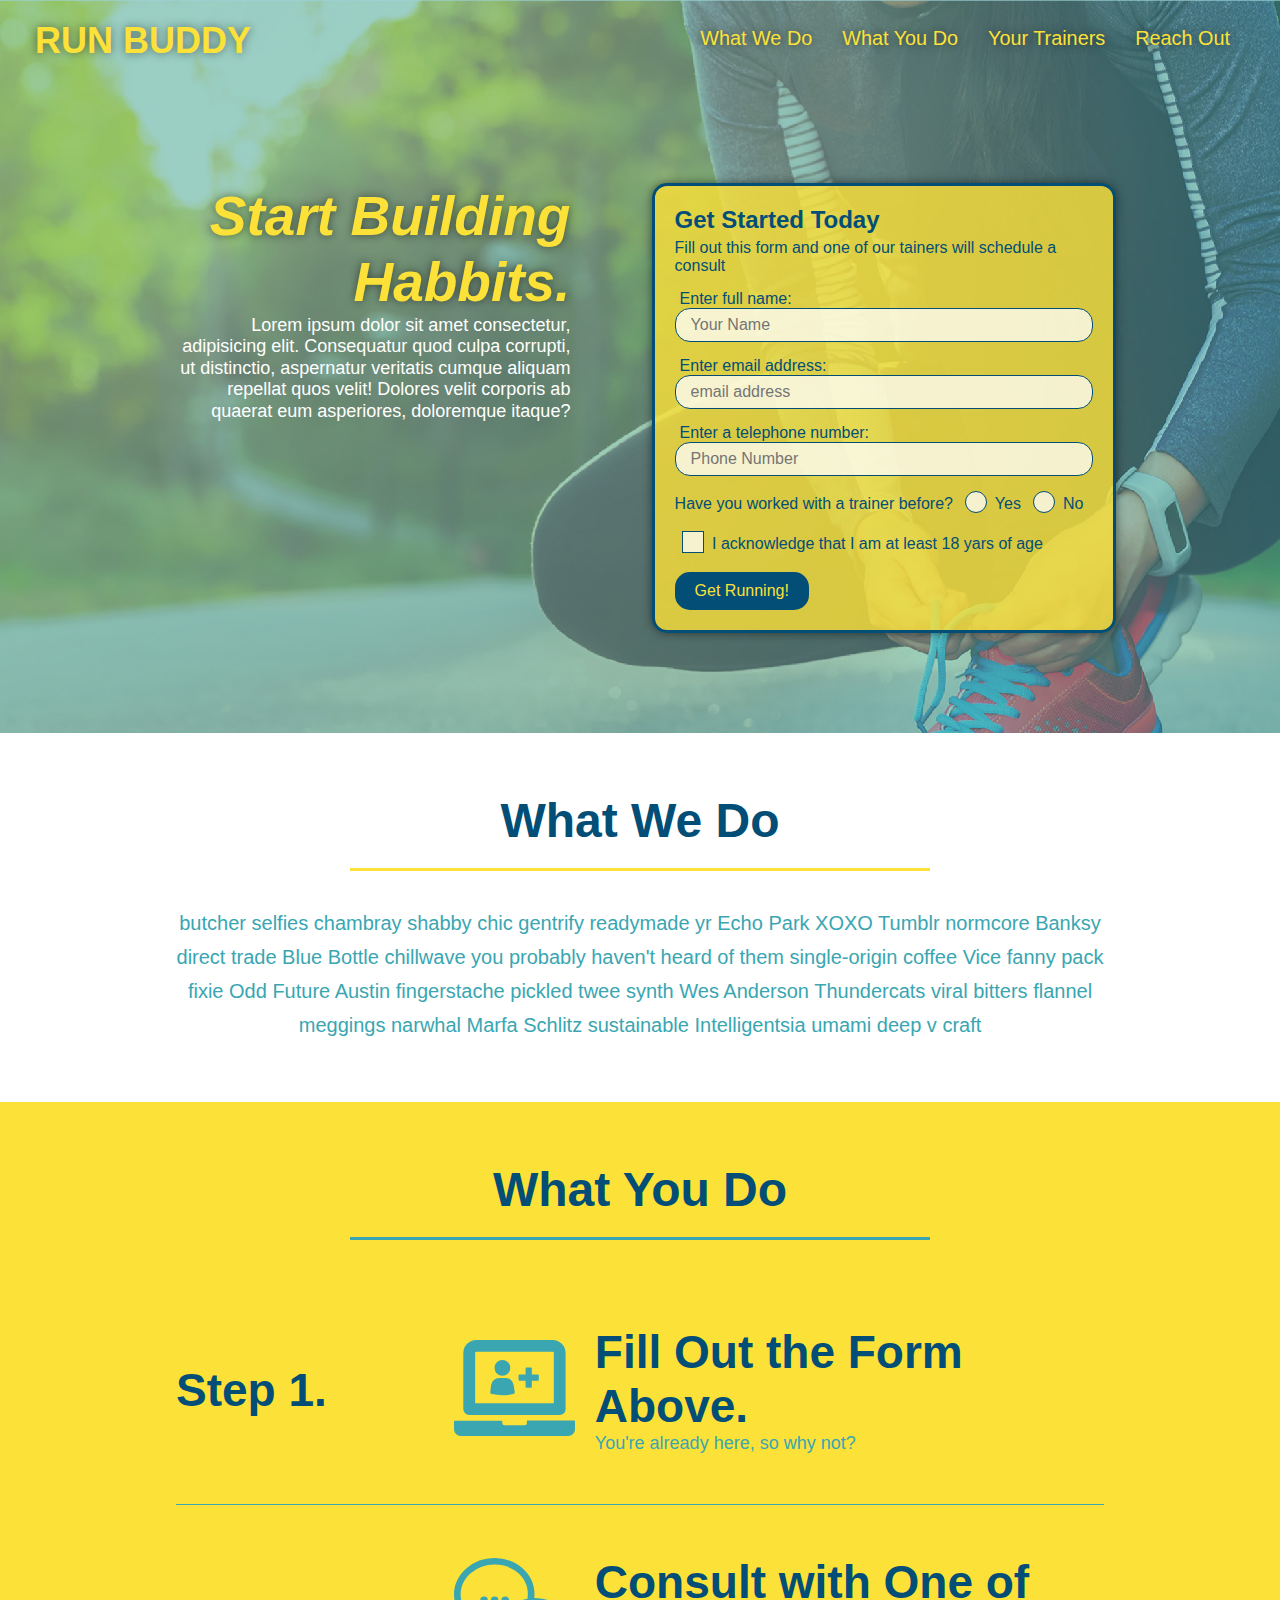
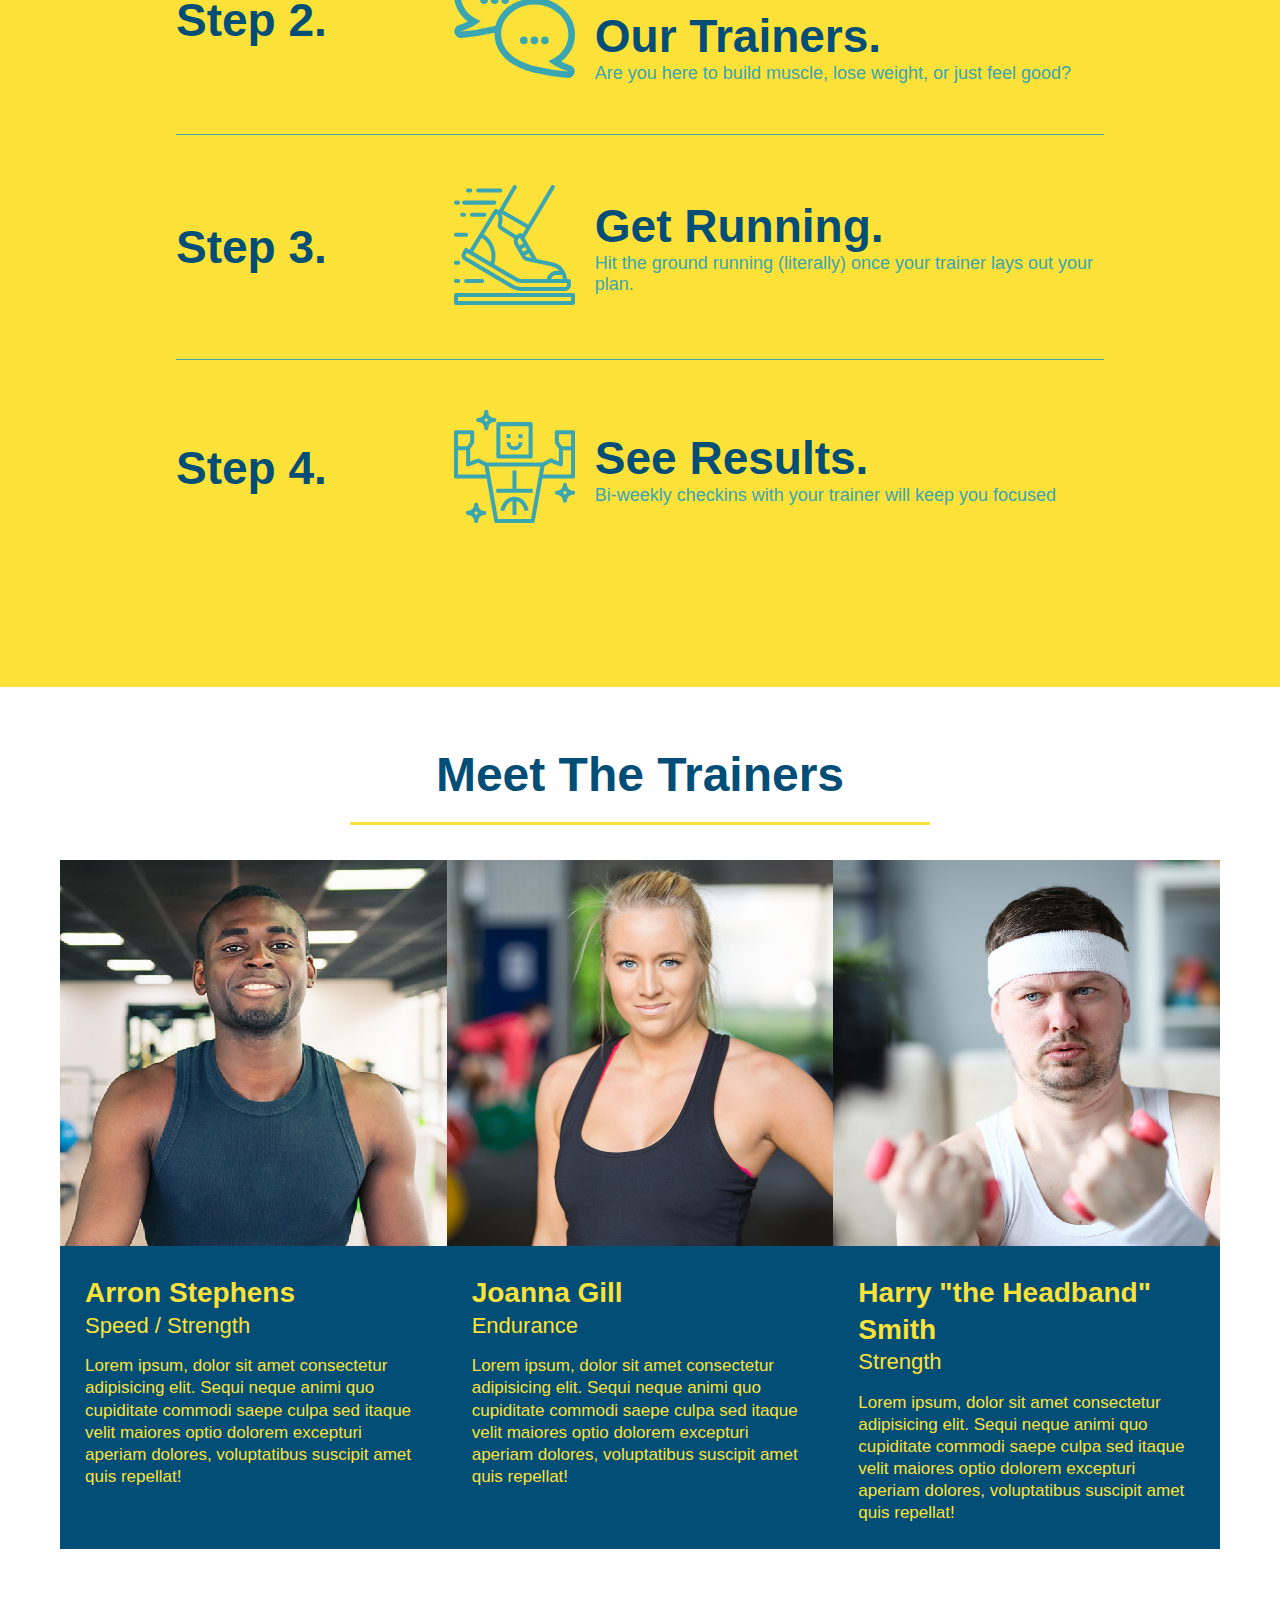
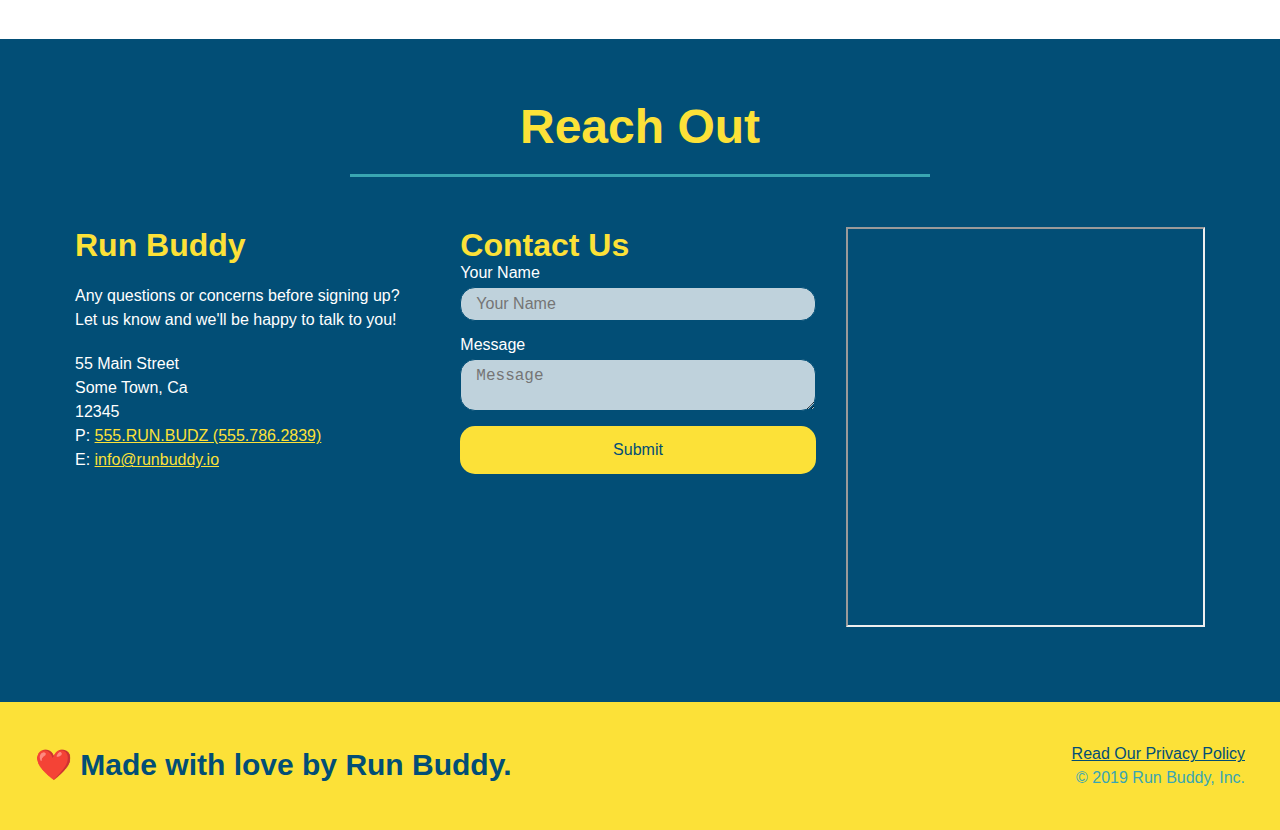
==== commit 813d2c5f: "Merge branch 'develop'" ====
--- a/index.html
+++ b/index.html
@@ -58,16 +58,22 @@
             <input class="form-input" type="tel" placeholder="Phone Number" name="phone" id="phone" />
             <p>
             Have you worked with a trainer before?
+              <span class="radio-wrapper">
               <input type="radio" name="trainer-confirm" id= "trainer-yes">
               <label for="trainer-yes"> Yes</label>
+            </span>
+            <span class="radio-wrapper">
               <input type="radio" name="trainer-confirm" id="trainer-no">
               <label for="trainer-no"> No</label>
-            </p>
-            <p>
+            </span>
+            </p>
+            <p>
+              <span class="checkbox-wrapper">
+                <input type="checkbox" name="age-confirm" id= "checkbox"> 
                <label for="checkbox">
                   I acknowledge that I am at least 18 yars of age
                </label> 
-               <input type="checkbox" name="age-confirm" id= "checkbox"> 
+              </span>
             </p>
             <button type="submit">Get Running!</button>
           </form>
--- a/assets/css/style.css
+++ b/assets/css/style.css
@@ -1,32 +1,49 @@
+:root {
+  --primary-color: #fce138;
+  --secondary-color: #024e76;
+  --tertiary-color: #39a6b2;
+}
+
 * {
     margin: 0;
     padding: 0;
     box-sizing: border-box;
   }
+  
 
 body {
-    color: #39a6b2;
+    color: var(--tertiary-color);
     font-family: Arial, Helvetica, sans-serif;
   }
 
 header {
    padding: 20px 35px;
-    background-color: #39a6b2;
+    background-color: var(--tertiary-color);
     display: flex;
     justify-content: space-between;
     flex-wrap: wrap;
+    position: -webkit-sticky;
+    position: sticky;
+    top: 0;
+    background-image: url("../images/hero-bg.jpg");
+    background-size: cover;
+    background-position:center;
+    background-attachment: fixed;
+    background-position: 80%;
+    z-index: 9999;
   }
 
 header h1 {
    font-weight: bold;
    font-size: 36px;
-   color: #fce138;
+   color: var(--primary-color);
    margin: 0;
+   text-shadow: 0 0 10px rgba(0, 0, 0, 0.5);
   }
   
 header a {
    text-decoration: none;
-   color: #fce138;
+   color: var(--primary-color);
   }
 
 header nav {
@@ -45,18 +62,19 @@
     padding: 10px 15px;
     font-weight: lighter;
     font-size: 1.55vw;
+    text-shadow: 0 0 10px rgba(0, 0, 0, 0.5);
  }
 
 header h1 {
    font-weight: bold;
     font-size: 36px;
-   color: #fce138;
+   color: var(--primary-color);
     margin: 0;
    display: inline;
  }
 
 footer {
-    background: #fce138;
+    background: var(--primary-color);
     width: 100%;
     padding: 40px 35px;
     display: flex;
@@ -65,7 +83,7 @@
   }
 
 footer h2 {
-    color: #024e76;
+    color: var(--secondary-color);
     font-size: 30px;
     margin: 0;
   }
@@ -76,7 +94,7 @@
   }
 
 footer a {
-    color: #024e76;
+    color: var(--secondary-color);
   }
 
 section {
@@ -91,17 +109,22 @@
     justify-content: center;
     flex-wrap: wrap;
     align-items: flex-start;
+    background-attachment: fixed;
+    background-position: 80%;
   }
 
 /*Hero Form code*/
 .hero-form{
-    color: #024e76;
-    background-color: #fce138;
+    color: var(--secondary-color);
+    background-color:rgba(252, 225, 56, 0.80);
     padding: 20px;
-    border: solid 3px #024e76;
+    border: solid 3px var(--secondary-color);
     width: 40%;
     margin: 3.5%;
-  }
+    box-shadow: 0 0 10px rgba(0, 0, 0, 0.5);
+    border-radius: 15px;
+  }
+
 .hero-form h3 {
     margin: 0px;
     font-size: 24px;
@@ -110,25 +133,96 @@
     margin: 5px 0 15px 0;
   }
 .form-input {
-    border: 1px solid #024e76;
+    border: 1px solid var(--secondary-color);
     display: block;
     padding: 7px 15px;
     font-size: 16px;
-    color: #024e76;
+    color: var(--secondary-color);
     width: 100%;
     margin-bottom: 15px;
+    border-radius: 15px;
+    background-color: rgba(255,255,255, 0.75);
   }      
 
-.hero-form label {
+  .form-input:focus {
+    background-color: rgba(255,255,255, 1);
+    outline: none;
+  }
+
+  .hero-form label {
     margin: 0 5px;
   }
 
-.hero-form button {
-    color: #fce138;
-    background-color: #024e76;
+  .hero-form button {
+    color: var(--primary-color);
+    background-color: var(--secondary-color);
     border: none;
     padding: 10px 20px;
     font-size: 16px;
+    border-radius: 15px;
+  }
+
+  .hero-form button:hover {
+    background-color: var(--tertiary-color);  
+  }
+
+  .checkbox-wrapper input, .radio-wrapper input {
+    opacity: 0;
+  }
+
+  .checkbox-wrapper label, .radio-wrapper label {
+    position: relative;
+    left: 10px;
+    margin: 10px;
+    line-height: 1.6;
+  }
+  .checkbox-wrapper label::before, .radio-wrapper label::before {
+    content: "";
+    height: 20px;
+    width: 20px;
+    background: rgba(255, 255, 255, 0.75);  
+    border: 1px solid var(--secondary-color);  
+    position: absolute;
+    top: -4px;
+    left: -30px;
+  }
+
+  .radio-wrapper label::before {
+    border-radius: 50%;
+  }
+
+  .radio-wrapper label::after {
+    content: "";
+    width: 20px;
+    height: 20px;
+    border-radius: 50%;
+    background: var(--secondary-color);
+    position: absolute;
+    left: -29px;
+    top: -3px;
+    background-image: radial-gradient(circle, var(--tertiary-color), var(--secondary-color));
+  }
+  
+  .checkbox-wrapper label::after {
+    content: "";
+    height: 6px;
+    width: 14px;
+    border-left: 2px solid var(--secondary-color);
+    border-bottom: 2px solid var(--secondary-color);
+    position: absolute;
+    left: -26px;
+    top: 1px;
+    transform: rotate(-58deg);
+  }
+
+  .checkbox-wrapper input + label::after, 
+  .radio-wrapper input + label::after {
+    content: none;
+  }
+  
+  .checkbox-wrapper input:checked + label::after, 
+  .radio-wrapper input:checked + label::after {
+    content: "";
   }
 
   .hero-cta {
@@ -143,13 +237,14 @@
   .hero-cta h2 {
     font-style: italic;
     font-size: 55px;
-    color: #fce138;
+    color: var(--primary-color);
+    text-shadow: 0 0 10px rgba(0, 0, 0, 0.5);
   }
 
   /*What-We-Do Section*/
-.intro p {
+  .intro p {
     line-height: 1.7;
-    color: #39a6b2;
+    color: var(--tertiary-color);
     width: 80%;
     font-size: 20px;
     margin: 0 auto;
@@ -157,13 +252,13 @@
   }
   
   /*what-you-do section code*/
-.steps { 
-   background: #fce138;
-  }
-
-.section-title {
+  .steps { 
+   background: var(--primary-color);
+  }
+
+  .section-title {
     font-size: 48px;
-    color: #024e76;
+    color: var(--secondary-color);
     border-bottom: 3px solid;
     padding-bottom: 20px;
     text-align: center;
@@ -171,12 +266,12 @@
     width: 50%;
   }
 
-.primary-border {
-    border-color: #fce138;
-  }
-
-.secondary-border {
-   border-color: #39a6b2;
+  .primary-border {
+    border-color: var(--primary-color);
+  }
+
+  .secondary-border {
+   border-color: var(--tertiary-color);
   }
 
   /*
@@ -192,14 +287,14 @@
 */
 
 .step h3 {
-    color: #024e76;
+    color: var(--secondary-color);
     font-size: 46px;
     flex: 1 30%;
    /* margin-top: 10px;*/
   }
 
 .step-text p {
-    color: #39a6b2;
+    color: var(--tertiary-color);
     font-size: 18px;
   }
 /*
@@ -210,7 +305,7 @@
 .step-text h4 {
     font-size: 26px;
     line-height: 1.5;
-    color: #024e76;
+    color: var(--secondary-color);
   }
 
   .step-info {
@@ -224,11 +319,14 @@
     margin: 50px auto;
     padding-bottom: 50px;
     width: 80%;
-    border-bottom: 1px solid #39a6b2;
     display: flex;
     flex-wrap: wrap;
     align-items: center;
     justify-content: space-between;
+  }
+
+  .step:not(:last-child) {
+    border-bottom: 1px solid var(--tertiary-color);
   }
 
   .step-img {
@@ -255,8 +353,8 @@
 
   .trainer {
     margin: 0 auto 30px auto;
-    background: #024e76;
-    color: #fce138;
+    background: var(--secondary-color);
+    color: var(--primary-color);
     flex: 1;
   }
 
@@ -296,11 +394,11 @@
   }
  
   .contact {
-   background-color: #024e76;
+   background-color: var(--secondary-color);
   }
 
  .contact h2 {
-   color: #fce138;
+   color: var(--primary-color);
  }
  
  
@@ -319,29 +417,43 @@
  }
 
  .contact-info h3 {
-    color: #fce138;letter-spacing: normal;
+    color: var(--primary-color);letter-spacing: normal;
     font-size: 32px;
   }
 
   .contact-form input, .contact-form textarea {
-    border: 1px solid #024e76;
+    border: 1px solid var(--secondary-color);
     display: block;
     padding: 7px 15px;
     font-size: 16px;
-    color: #024e76;
+    color: var(--secondary-color);
     width: 100%;
     margin-bottom: 15px;
     margin-top: 5px;
+    border-radius: 15px;
+    background-color: rgba(255,255,255, 0.75);
+    
+  }
+
+  .contact-form input:focus, .contact-form textarea:focus {
+    outline: none;
+    background-color: rgba(255,255,255, 0.75);
   }
 
  .contact-form button{
     width: 100%;
     border: none;
-    background: #fce138;
-    color: #024e76;
+    background: var(--primary-color);
+    color: var(--secondary-color);
     text-align: center;
     padding: 15px 0;
     font-size: 16px;
+    border-radius: 15px;
+  }
+
+  .contact-form button:hover {
+    color: var(--primary-color);
+    background: var(--tertiary-color);
   }
 
   .contact-info p, .contact-info address {
@@ -352,7 +464,7 @@
   }
 
   .contact-info a {
-    color: #fce138;
+    color: var(--primary-color);
   }
   .contact-info > * {
     flex: 1;
@@ -364,6 +476,7 @@
   header {
     padding-bottom: 0;
     justify-content: center;
+    position: relative;
   }
 
   header h1 {
@@ -379,6 +492,13 @@
 
   header nav ul li a {
     font-size: 20px;
+  }
+
+  header nav ul li a:hover {
+    background: var(--primary-color);
+    color: var(--secondary-color);
+    border-radius: 15px;
+    text-shadow: none;
   }
 
   footer h2, footer div {
